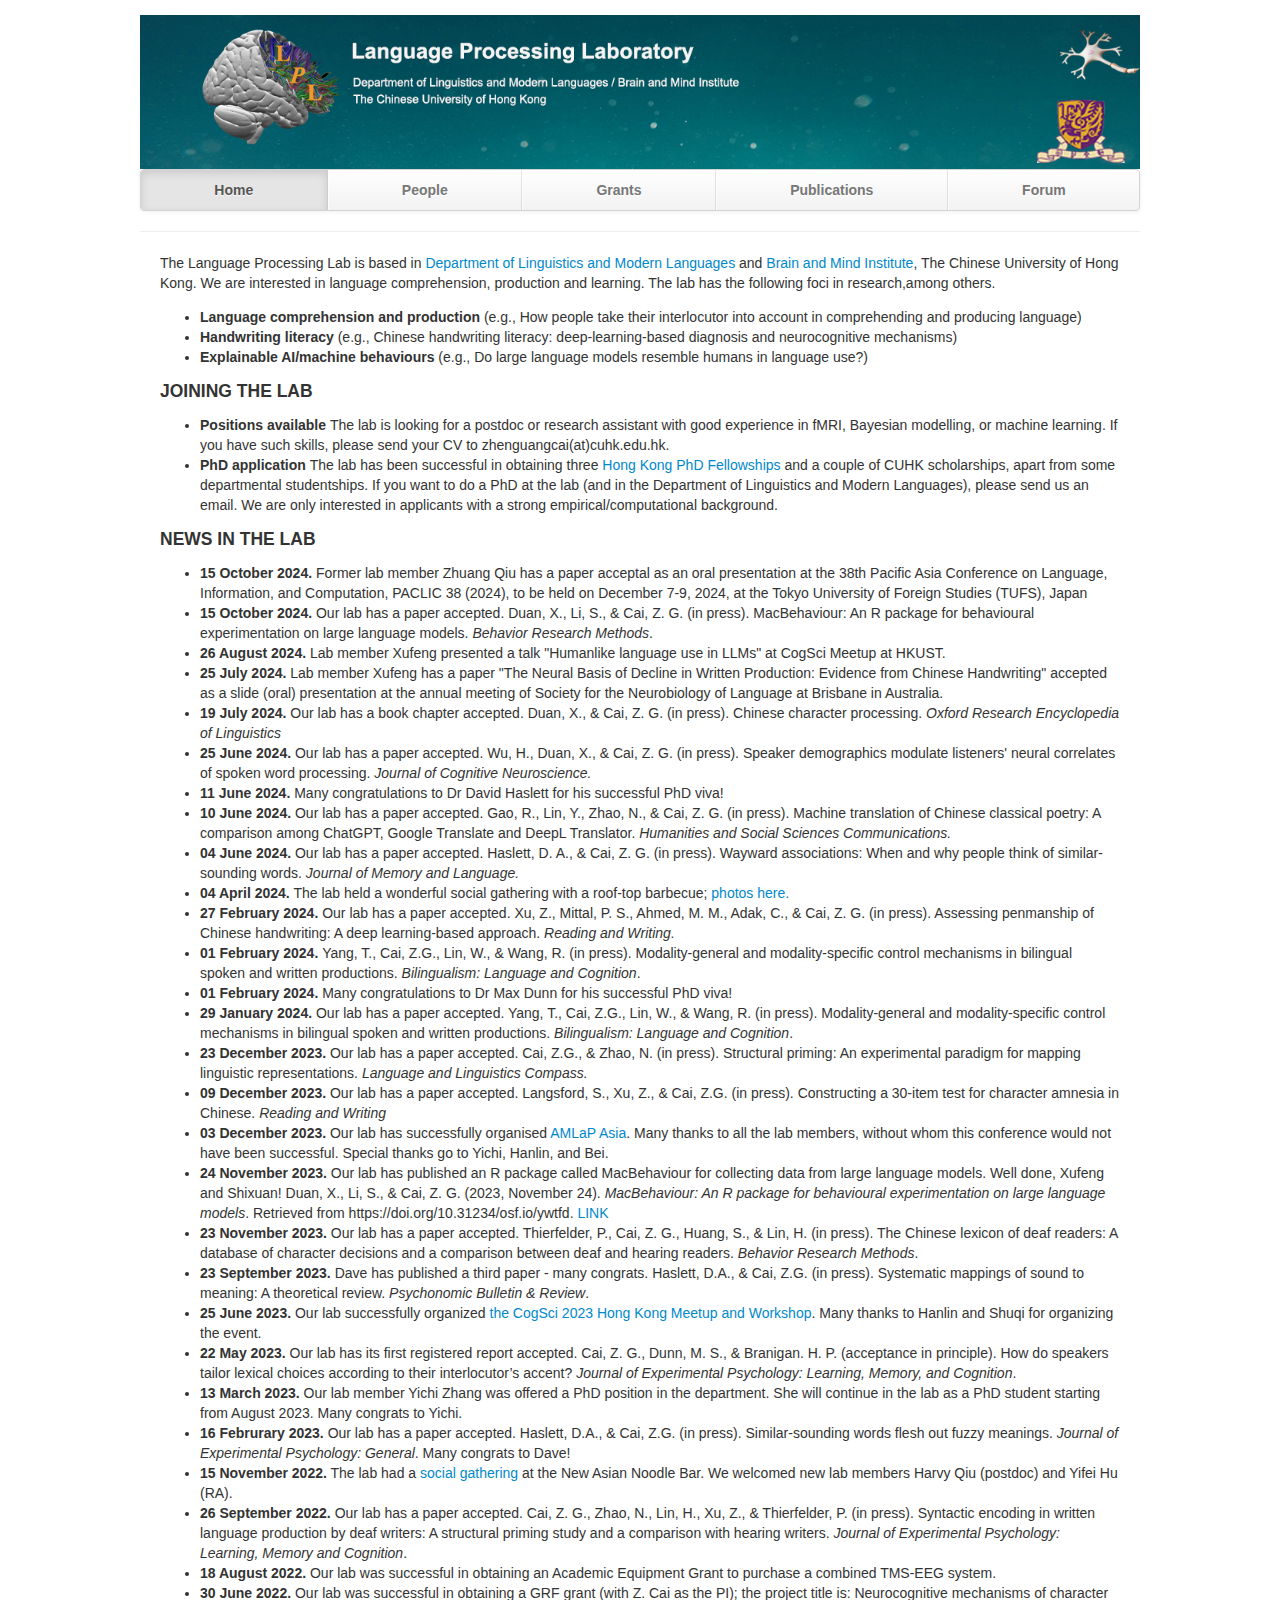
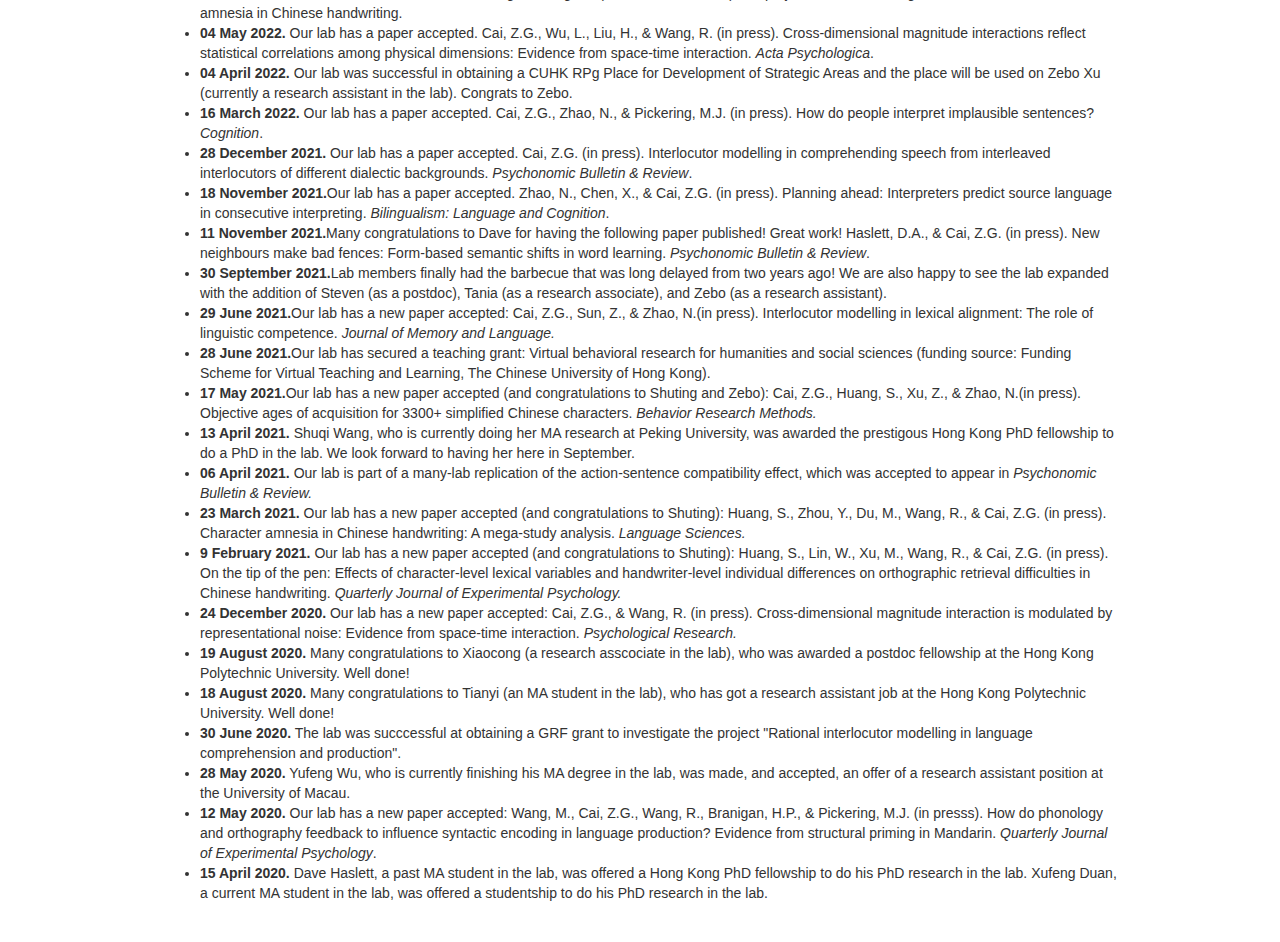
==== index.html @ 00ff1a2d "Update index.html" ====
<!DOCTYPE html>
<html lang="en">
   <head>
      <meta charset="utf-8">
      <title>CUHK Language Processing Lab - Home</title>
      <meta name="viewport" content="width=device-width, initial-scale=1.0">
      <meta name="description" content="CUHK Language Processing Lab">
      <meta name="author" content="">
      <!-- Le styles -->
      <link href="css/bootstrap.min.css" rel="stylesheet">
      <link href="css/bootstrap-responsive.min.css" rel="stylesheet">
      <link href="css/theme.css" rel="stylesheet">
	   <style>
		ol {
	display: block;
	list-style-type: disc;
	margin-top: 1em;
	margin-bottom: 1em;
	margin-left: 0;
	margin-right: 0;
	padding-left: 40px;
	}
	</style>
	  </head>
   <body>
      <div class="container">
         <header id="overview">
			<img alt="" src="images/lab.jpg">
		</header>
         <div class="masthead">
            <div class="navbar">
               <div class="navbar-inner">
                  <div class="container">
                     <ul class="nav">
                        <li class="active"><a href="#">Home</a></li>
                        <li><a href="people.html">People</a></li>
			<li><a href="grants.html">Grants</a></li>
			<li><a href="publications.html">Publications</a></li>			
			<li><a href="forum.html">Forum</a></li>
                      </ul>
                  </div>
               </div>
            </div>
         </div>
         <hr>
         <div class="container-fluid">
            <div class="row-fluid marketing">
               <div class="span12">
                  <p>
                     The Language Processing Lab is based in <a href="http://ling.cuhk.edu.hk/" target="_blank">Department of Linguistics and Modern Languages</a> and <a href="http://bmi.cuhk.edu.hk/" target="_blank">Brain and Mind Institute</a>, The Chinese University of Hong Kong. 
					 We are interested in language comprehension, production and learning. The lab has the following foci in research,among others. 
                  </p>				  
				  <ol>
		<li><b>Language comprehension and production </b> (e.g., How people take their interlocutor into account in comprehending and producing language)</li>
		<li><b>Handwriting literacy </b> (e.g., Chinese handwriting literacy: deep-learning-based diagnosis and neurocognitive mechanisms) </li>
		<li><b>Explainable AI/machine behaviours</b> (e.g., Do large language models resemble humans in language use?) </li>
		
							  
				  </ol>
 <h4>JOINING THE LAB</h4>
				  <ol>
<li><b>Positions available </b>The lab is looking for a postdoc or research assistant with good experience in fMRI, Bayesian modelling, or machine learning. If you have such skills, please send your CV to zhenguangcai(at)cuhk.edu.hk.</li>
<li><b>PhD application </b>The lab has been successful in obtaining three <a href="https://cerg1.ugc.edu.hk/hkpfs/index.html" target="_blank">Hong Kong PhD Fellowships</a> and a couple of CUHK scholarships, apart from some departmental studentships. If you want to do a PhD at the lab (and in the Department of Linguistics and Modern Languages), please send us an email. We are only interested in applicants with a strong empirical/computational background.</li>
				  </ol>

<h4>NEWS IN THE LAB</h4>
				  <ol>
<li><b>15 October 2024.</b> Former lab member Zhuang Qiu has a paper acceptal as an oral presentation at the 38th Pacific Asia Conference on Language, Information, and Computation, PACLIC 38 (2024), to be held on December 7-9, 2024, at the Tokyo University of Foreign Studies (TUFS), Japan </li>
<li><b>15 October 2024.</b> Our lab has a paper accepted. Duan, X., Li, S., & Cai, Z. G. (in press). MacBehaviour: An R package for behavioural experimentation on large language models. <em>Behavior Research Methods</em>.</li>
<li><b>26 August 2024.</b> Lab member Xufeng presented a talk "Humanlike language use in LLMs" at CogSci Meetup at HKUST.</li>
<li><b>25 July 2024.</b> Lab member Xufeng has a paper "The Neural Basis of Decline in Written Production: Evidence from Chinese Handwriting" accepted as a slide (oral) presentation at the annual meeting of Society for the Neurobiology of Language at Brisbane in Australia. </li>
<li><b>19 July 2024.</b> Our lab has a book chapter accepted. Duan, X., & Cai, Z. G. (in press). Chinese character processing. <em>Oxford Research Encyclopedia of Linguistics</em> </li>
<li><b>25 June 2024.</b> Our lab has a paper accepted. Wu, H., Duan, X., & Cai, Z. G. (in press). Speaker demographics modulate listeners' neural correlates of spoken word processing. <em>Journal of Cognitive Neuroscience.</em> </li>
<li><b>11 June 2024.</b> Many congratulations to Dr David Haslett for his successful PhD viva!</li>
					  <li><b>10 June 2024.</b> Our lab has a paper accepted. Gao, R., Lin, Y., Zhao, N., & Cai, Z. G. (in press). Machine translation of Chinese classical poetry: A comparison among ChatGPT, Google Translate and DeepL Translator. <em>Humanities and Social Sciences Communications.</em> </li>
					  <li><b>04 June 2024.</b> Our lab has a paper accepted. Haslett, D. A., & Cai, Z. G. (in press). Wayward associations: When and why people think of similar-sounding words. <em>Journal of Memory and Language.</em> </li>
<li><b>04 April 2024.</b> The lab held a wonderful social gathering with a roof-top barbecue; <a href="https://doi.org/10.31234/osf.io/ywtfd" target="_blank">photos here. </a> </li>
<li><b>27 February 2024.</b> Our lab has a paper accepted. Xu, Z., Mittal, P. S., Ahmed, M. M., Adak, C., & Cai, Z. G. (in press). Assessing penmanship of Chinese handwriting: A deep learning-based approach. <em>Reading and Writing.</em> </li>
<li><b>01 February 2024. </b>Yang, T., Cai, Z.G., Lin, W., & Wang, R. (in press). Modality-general and modality-specific control mechanisms in bilingual spoken and written productions. <em>Bilingualism: Language and Cognition</em>.</li>
<li><b>01 February 2024.</b> Many congratulations to Dr Max Dunn for his successful PhD viva!</li>
<li><b>29 January 2024.</b> Our lab has a paper accepted. Yang, T., Cai, Z.G., Lin, W., & Wang, R. (in press). Modality-general and modality-specific control mechanisms in bilingual spoken and written productions. <em>Bilingualism: Language and Cognition</em>.</li>
<li><b>23 December 2023.</b> Our lab has a paper accepted. Cai, Z.G., & Zhao, N. (in press). Structural priming: An experimental paradigm for mapping linguistic representations. <em>Language and Linguistics Compass.</em> </li>
<li><b>09 December 2023.</b> Our lab has a paper accepted. Langsford, S., Xu, Z., & Cai, Z.G. (in press). Constructing a 30-item test for character amnesia in Chinese. <em>Reading and Writing</em> </li>
<li><b>03 December 2023.</b> Our lab has successfully organised <a href="https://ling.cuhk.edu.hk/amlap.asia/" target="_blank">AMLaP Asia</a>. Many thanks to all the lab members, without whom this conference would not have been successful. Special thanks go to Yichi, Hanlin, and Bei. </li>
<li><b>24 November 2023.</b> Our lab has published an R package called MacBehaviour for collecting data from large language models. Well done, Xufeng and Shixuan! Duan, X., Li, S., & Cai, Z. G. (2023, November 24). <em>MacBehaviour: An R package for behavioural experimentation on large language models</em>. Retrieved from https://doi.org/10.31234/osf.io/ywtfd. <a href="https://doi.org/10.31234/osf.io/ywtfd" target="_blank">LINK</a> </li>
<li><b>23 November 2023.</b> Our lab has a paper accepted. Thierfelder, P., Cai, Z. G., Huang, S., & Lin, H. (in press). The Chinese lexicon of deaf readers: A database of character decisions and a comparison between deaf and hearing readers. <em>Behavior Research Methods</em>.</li>
<li><b>23 September 2023.</b> Dave has published a third paper - many congrats. Haslett, D.A., & Cai, Z.G. (in press). Systematic mappings of sound to meaning: A theoretical review. <em>Psychonomic Bulletin & Review</em>.</li>
<li><b>25 June 2023.</b> Our lab successfully organized <a href="http://ling.cuhk.edu.hk/conference/cogsci/" target="_blank"> the CogSci 2023 Hong Kong Meetup and Workshop</a>. Many thanks to Hanlin and Shuqi for organizing the event.</li>
<li><b>22 May 2023.</b> Our lab has its first registered report accepted. Cai, Z. G., Dunn, M. S., & Branigan. H. P. (acceptance in principle). How do speakers tailor lexical choices according to their interlocutor’s accent? <em>Journal of Experimental Psychology: Learning, Memory, and Cognition</em>.</li>
<li><b>13 March 2023.</b> Our lab member Yichi Zhang was offered a PhD position in the department. She will continue in the lab as a PhD student starting from August 2023. Many congrats to Yichi. </li>
<li><b>16 Februrary 2023.</b> Our lab has a paper accepted. Haslett, D.A., & Cai, Z.G. (in press). Similar-sounding words flesh out fuzzy meanings. <em>Journal of Experimental Psychology: General</em>. Many congrats to Dave! </li>
<li><b>15 November 2022.</b> The lab had a <a href="https://raw.githubusercontent.com/cuhklpl/cuhklpl.github.io/master/thumbs/gathering.jpg" target="_blank"> social gathering </a> at the New Asian Noodle Bar. We welcomed new lab members Harvy Qiu (postdoc) and Yifei Hu (RA).</li>
<li><b>26 September 2022.</b> Our lab has a paper accepted. Cai, Z. G., Zhao, N., Lin, H., Xu, Z., & Thierfelder, P. (in press). Syntactic encoding in written language production by deaf writers: A structural priming study and a comparison with hearing writers. <em>Journal of Experimental Psychology: Learning, Memory and Cognition</em>.</li>
<li><b>18 August 2022.</b> Our lab was successful in obtaining an Academic Equipment Grant to purchase a combined TMS-EEG system.</li>
<li><b>30 June 2022.</b> Our lab was successful in obtaining a GRF grant (with Z. Cai as the PI); the project title is: Neurocognitive mechanisms of character amnesia in Chinese handwriting.</li>
<li><b>04 May 2022.</b> Our lab has a paper accepted. Cai, Z.G., Wu, L., Liu, H., & Wang, R. (in press). Cross-dimensional magnitude interactions reflect statistical correlations among physical dimensions: Evidence from space-time interaction. <em>Acta Psychologica</em>.</li>
<li><b>04 April 2022.</b> Our lab was successful in obtaining a CUHK RPg Place for Development of Strategic Areas and the place will be used on Zebo Xu (currently a research assistant in the lab). Congrats to Zebo.</li>
<li><b>16 March 2022.</b> Our lab has a paper accepted. Cai, Z.G., Zhao, N., & Pickering, M.J. (in press). How do people interpret implausible sentences? <em>Cognition</em>.</li>
<li><b>28 December 2021. </b>Our lab has a paper accepted. Cai, Z.G. (in press). Interlocutor modelling in comprehending speech from interleaved interlocutors of different dialectic backgrounds. <em>Psychonomic Bulletin & Review</em>.</li>
<li><b>18 November 2021.</b>Our lab has a paper accepted. Zhao, N., Chen, X., & Cai, Z.G. (in press). Planning ahead: Interpreters predict source language in consecutive interpreting. <em>Bilingualism: Language and Cognition</em>.</li>
<li><b>11 November 2021.</b>Many congratulations to Dave for having the following paper published! Great work! Haslett, D.A., & Cai, Z.G. (in press). New neighbours make bad fences: Form-based semantic shifts in word learning. <em>Psychonomic Bulletin & Review</em>.</li>
<li><b>30 September 2021.</b>Lab members finally had the barbecue that was long delayed from two years ago! We are also happy to see the lab expanded with the addition of Steven (as a postdoc), Tania (as a research associate), and Zebo (as a research assistant).</li>
<li><b>29 June 2021.</b>Our lab has a new paper accepted: Cai, Z.G., Sun, Z., & Zhao, N.(in press). Interlocutor modelling in lexical alignment: The role of linguistic competence. <em>Journal of Memory and Language.</em></li>
<li><b>28 June 2021.</b>Our lab has secured a teaching grant: Virtual behavioral research for humanities and social sciences (funding source: Funding Scheme for Virtual Teaching and Learning, The Chinese University of Hong Kong). </li>
<li><b>17 May 2021.</b>Our lab has a new paper accepted (and congratulations to Shuting and Zebo): Cai, Z.G., Huang, S., Xu, Z., & Zhao, N.(in press). Objective ages of acquisition for 3300+ simplified Chinese characters. <em>Behavior Research Methods.</em></li>
<li><b>13 April 2021.</b> Shuqi Wang, who is currently doing her MA research at Peking University, was awarded the prestigous Hong Kong PhD fellowship to do a PhD in the lab. We look forward to having her here in September.</li>
<li><b>06 April 2021.</b> Our lab is part of a many-lab replication of the action-sentence compatibility effect, which was accepted to appear in <em>Psychonomic Bulletin & Review. </em></li>
<li><b>23 March 2021.</b> Our lab has a new paper accepted (and congratulations to Shuting): Huang, S., Zhou, Y., Du, M., Wang, R., & Cai, Z.G. (in press). Character amnesia in Chinese handwriting: A mega-study analysis. <em>Language Sciences.</em></li>
<li><b>9 February 2021.</b> Our lab has a new paper accepted (and congratulations to Shuting): Huang, S., Lin, W., Xu, M., Wang, R., & Cai, Z.G. (in press). On the tip of the pen: Effects of character-level lexical variables and handwriter-level individual differences on orthographic retrieval difficulties in Chinese handwriting. <em>Quarterly Journal of Experimental Psychology.</em></li>
<li><b>24 December 2020.</b> Our lab has a new paper accepted: Cai, Z.G., & Wang, R. (in press). Cross-dimensional magnitude interaction is modulated by representational noise: Evidence from space-time interaction. <em>Psychological Research.</em></li>
<li><b>19 August 2020.</b> Many congratulations to Xiaocong (a research asscociate in the lab), who was awarded a postdoc fellowship at the Hong Kong Polytechnic University. Well done!</li>
<li><b>18 August 2020.</b> Many congratulations to Tianyi (an MA student in the lab), who has got a research assistant job at the Hong Kong Polytechnic University. Well done!</li>
<li><b>30 June 2020.</b> The lab was succcessful at obtaining a GRF grant to investigate the project "Rational interlocutor modelling in language comprehension and production".</li>
<li><b>28 May 2020.</b> Yufeng Wu, who is currently finishing his MA degree in the lab, was made, and accepted, an offer of a research assistant position at the University of Macau.</li>
<li><b>12 May 2020.</b> Our lab has a new paper accepted: Wang, M., Cai, Z.G., Wang, R., Branigan, H.P., & Pickering, M.J. (in presss). How do phonology and orthography feedback to influence syntactic encoding in language production? Evidence from structural priming in Mandarin. <em>Quarterly Journal of Experimental Psychology</em>.</li>
<li><b>15 April 2020.</b> Dave Haslett, a past MA student in the lab, was offered a Hong Kong PhD fellowship to do his PhD research in the lab. Xufeng Duan, a current MA student in the lab, was offered a studentship to do his PhD research in the lab.</li>
				  </ol>
</div>				
      <footer id="footer">
         <div class="container-fluid">
         </div>  
      </footer>

      <!-- Javascript files -->
      <script src="js/jquery-1.9.1.min.js"></script>
      <script src="js/bootstrap.min.js"></script>
      <script> $('#main-carousel').carousel(); </script>
   </body>
</html>
---- css/theme.css ----
body {
	padding-top: 15px;
	padding-bottom: 0px;
}


/* Custom container */

.container {
	margin: 0 auto;
	max-width: 1000px;
}

.container>hr {
	margin: 20px 0
}


/* Customize the navbar links to be fill the entire space of the .navbar */

.navbar .navbar-inner {
	padding: 0
}

.navbar .nav {
	margin: 0;
	display: table;
	width: 100%;
}

.navbar .nav li {
	display: table-cell;
	width: 1%;
	float: none;
}

.navbar .nav li a {
	font-weight: bold;
	text-align: center;
	border-left: 1px solid rgba(255, 255, 255, .75);
	border-right: 1px solid rgba(0, 0, 0, .1);
}

.navbar .nav li:first-child a {
	border-left: 0;
	border-radius: 3px 0 0 3px;
}

.navbar .nav li:last-child a {
	border-right: 0;
	border-radius: 0 3px 3px 0;
}

body>.navbar {
	font-size: 1em
}


/* Change the docs' brand */

body>.navbar .brand {
	padding-right: 0;
	padding-left: 0;
	margin-left: 20px;
	float: right;
	font-weight: bold;
	color: #000;
	text-shadow: 0 1px 0 rgba(255, 255, 255, .1), 0 0 30px rgba(255, 255, 255, .125);
	-webkit-transition: all .2s linear;
	-moz-transition: all .2s linear;
	transition: all .2s linear;
}

body>.navbar .brand:hover {
	text-decoration: none;
	text-shadow: 0 1px 0 rgba(255, 255, 255, .1), 0 0 30px rgba(255, 255, 255, .4);
}


/* Sidenav for Docs
         -------------------------------------------------- */

@media screen and (max-width: 400px) {
	.bs-docs-sidenav {
		display: none !important;
	}
}

.bs-docs-sidenav {
	width: 228px;
	margin: 30px 0 0;
	padding: 0;
	background-color: #fff;
	-webkit-border-radius: 6px;
	-moz-border-radius: 6px;
	border-radius: 6px;
	-webkit-box-shadow: 0 1px 4px rgba(0, 0, 0, .065);
	-moz-box-shadow: 0 1px 4px rgba(0, 0, 0, .065);
	box-shadow: 0 1px 4px rgba(0, 0, 0, .065);
}

.bs-docs-sidenav>li>a {
	display: block;
	width: 200px;
	margin: 0 0 -1px;
	padding: 8px 14px;
	border: 1px solid #e5e5e5;
}

.bs-docs-sidenav>li>a.subhead {
	display: block;
	width: 168px;
	margin: 0 0 -1px;
	padding: 8px 30px;
	border: 1px solid #e5e5e5;
	font-size: 12px;
}

.bs-docs-sidenav>li:first-child>a {
	-webkit-border-radius: 6px 6px 0 0;
	-moz-border-radius: 6px 6px 0 0;
	border-radius: 6px 6px 0 0;
}

.bs-docs-sidenav>li:last-child>a {
	-webkit-border-radius: 0 0 6px 6px;
	-moz-border-radius: 0 0 6px 6px;
	border-radius: 0 0 6px 6px;
}

.bs-docs-sidenav>.active>a {
	position: relative;
	z-index: 2;
	padding: 9px 15px;
	border: 0;
	text-shadow: 0 1px 0 rgba(0, 0, 0, .15);
	-webkit-box-shadow: inset 1px 0 0 rgba(0, 0, 0, .1), inset -1px 0 0 rgba(0, 0, 0, .1);
	-moz-box-shadow: inset 1px 0 0 rgba(0, 0, 0, .1), inset -1px 0 0 rgba(0, 0, 0, .1);
	box-shadow: inset 1px 0 0 rgba(0, 0, 0, .1), inset -1px 0 0 rgba(0, 0, 0, .1);
}

.bs-docs-sidenav>li>a:hover {
	background-color: #f5f5f5
}

.bs-docs-sidenav a:hover .icon-chevron-right {
	opacity: .5
}

.bs-docs-sidenav.affix {
	top: 10px
}

.bs-docs-sidenav.affix-bottom {
	position: absolute;
	top: auto;
	bottom: 270px;
}


/* Responsive
         -------------------------------------------------- */

.affix {
	top: 0px
}

#media {
	margin-top: 70px
}

#media .header {
	margin-left: 0;
	margin-bottom: 56px;
	margin-top: 30px;
}

#media .post_row {
	margin-left: 0;
	margin-bottom: 40px;
}

#media .lastpost_row {
	margin-bottom: 0
}

#media .post_row .post {
	background: #fff;
	/*margin-left: 0;;
    margin-right: 20px;*/
	border-radius: 4px;
	box-shadow: 1px 1px 2px 0px #E0E0E0;
	width: 487px;
	height: 616px;
}

#media .post_row .last {
	margin-right: 0
}

#media .post_row .post .img {
	position: relative;
	text-align: center;
}

#media .post_row .post .img .date {
	background: #E8554E;
	position: absolute;
	padding: 2px 5px;
	top: 0;
	left: 11px;
}

#media .post_row .post .img .date p {
	color: #fff;
	font-size: 14px;
	font-weight: bold;
	font-style: italic;
	margin: 0;
}

#media .post_row .post .img img {
	height: 275px;
	width: 410px;
}

#media .post_row .post .text {
	margin: 18px auto 0;
	width: 83%;
}

#media .post_row .post .text h5 {
	margin: 0 0 8px 0;
	font-size: 20px;
	line-height: 23px;
}

#media .post_row .post .text h5 a {
	color: #333
}

#media .post_row .post .text span.date {
	color: #9F9F9F;
	display: block;
	margin-bottom: 12px;
	font-style: italic;
	font-size: 13px;
}

#media .post_row .post .text p {
	margin: 0;
	line-height: 21px;
	font-size: 14px;
}

#media .post_row .post .author_box {
	margin: 12px auto 20px;
	border-top: 1px solid #EDEDED;
	overflow: hidden;
	text-align: left;
	width: 85%;
	padding-top: 12px;
}

#media .post_row .post .author_box h6 {
	margin: 0 0 3px 0;
	font-size: 13px;
	line-height: 15px;
	font-style: italic;
	font-weight: normal;
	color: #B2B2B2;
}

#media .post_row .post .author_box p {
	color: #B2B2B2;
	font-style: italic;
	font-size: 13px;
	line-height: 14px;
	margin: 0;
}

#media .post_row .post .author_box img {
	float: right
}

#media .post_row .post a.plus_wrapper {
	width: 99%;
	text-align: center;
	background: #fff;
	display: none;
	border-radius: 0px 0px 4px 4px;
	padding: 6px 0px 2px;
	margin: 0 auto 1px;
}

#media .post_row .post a.plus_wrapper span {
	color: #1189D9;
	font-size: 30px;
	font-weight: bold;
}

#media .post_row .post:hover a.plus_wrapper {
	display: block
}

#media .post_row .post:hover {
	box-shadow: 0px 1px 5px 1px rgb(216, 216, 216)
}

#media .post_row .post:hover .text h5 a {
	color: #1189D9
}

.map .box_wrapp {
	position: absolute;
	margin: 15px auto;
	box-shadow: 0 0 7px 0 rgba(26, 26, 26, 0.4);
	padding: 30px 0 30px;
	background: white;
	border-radius: 4px;
	margin-top: 25px;
}

.map .box_wrapp .box_cont {
	margin: 30px auto;
	width: 76%;
}

.section-header {
	text-align: center;
	margin-bottom: 35px;
}

.section-header h1,
.title-text {
	font-weight: bold;
	font-size: 30px;
	margin: 12.5px 0;
	font-weight: 100;
	margin-bottom: 25px;
	line-height: 55px;
}

.feature-item:hover {
	box-shadow: 0px 1px 5px 1px rgb(216, 216, 216)
}

.feature-item img {
	margin-left: 15px;
	margin-right: 15px;
	max-width: 90%;
	height: 200px;
}

.feature-item h5 {
	margin-left: 15px;
	margin-right: 15px;
	margin-top: 20px;
	margin-bottom: 20px;
}

.feature-item p {
	margin-left: 15px;
	margin-right: 15px;
}

.feature-heading {
	margin-top: 20px;
	margin-bottom: 20px;
	margin-left: 15px;
	margin-right: 15px;
}

.feature-heading a:hover {
	text-decoration: none;
}

.feature-button {
	font-size: 16px;
	background-image: none;
	box-shadow: none;
	margin-bottom: 10px;
}

.centered {
	text-align: center;
}

.subhead {
	text-align: left;
	border-bottom: 1px solid #ddd;
}

.jumbotron {
	position: relative;
	padding: 45px 0px 35px 0px;
	color: #fff;
	text-align: center;
	text-shadow: 0 1px 3px rgba(0, 0, 0, .4), 0 0 30px rgba(0, 0, 0, .075);
	background: #30393C;
	background: -moz-linear-gradient(45deg, #30393C 0%, #000000 100%);
	background: -webkit-gradient(linear, left bottom, right top, color-stop(0%, #30393C), color-stop(100%, #30393C));
	background: -webkit-linear-gradient(45deg, #30393C 0%, #000000 100%);
	background: -o-linear-gradient(45deg, #30393C 0%, #000000 100%);
	background: -ms-linear-gradient(45deg, #30393C 0%, #000000 100%);
	background: linear-gradient(45deg, #30393C 0%, #000000 100%) repeat;
	-webkit-box-shadow: inset 0 3px 7px rgba(0, 0, 0, .2), inset 0 -3px 7px rgba(0, 0, 0, .2);
	-moz-box-shadow: inset 0 3px 7px rgba(0, 0, 0, .2), inset 0 -3px 7px rgba(0, 0, 0, .2);
	box-shadow: inset 0 3px 7px rgba(0, 0, 0, .2), inset 0 -3px 7px rgba(0, 0, 0, .2);
}

.jumbotron:after {
	content: '';
	display: block;
	position: absolute;
	top: 0;
	right: 0;
	bottom: 0;
	left: 0;
	opacity: .4;
}

.lead {
	margin-bottom: 0px;
	font-size: 21px;
	font-weight: 200;
	line-height: 15px;
}

img.float-left {
	float: left;
	margin-top: 9px;
	margin-left: 0px;
	margin-right: 30px;
	margin-bottom: 12px;
}

img.float-right {
	float: right;
	margin-top: 9px;
	margin-right: 0px;
	margin-bottom: 12px;
	margin-left: 30px;
}

img.publications-thumb {
	width: 142px;
	height: 188px;
}

.caption {
	margin: 10px;
}

.responsive-video {
	position: relative;
	padding-bottom: 56.25%;
	padding-top: 60px;
	overflow: hidden;
}

.responsive-video iframe,
.responsive-video object,
.responsive-video embed {
	position: absolute;
	top: 0;
	left: 0;
	width: 93.5%;
	height: 93.5%;
}

.video-caption {
	margin: 10px;
}

.accordion {
	margin-bottom: 20px;
	margin-right: 40px;
}

.thumbnail>img.sponsor {
	width: 212px;
	height: 150px;
}

img.carousel-image {
	width: 100%;
}

li.publication {
	margin-bottom: 20px;
}

.page-header h3 a:hover {
	text-decoration: none;
}

iframe.map-frame {
	border: none;
	overflow: hidden;
	margin-top: 10px;
	margin-bottom: 10px;
	margin-left: 0px;
	margin-right: 0px;
	height: 550px;
	width: 100%;
}

ul.sponsors {
	margin-top: 40px;
	margin-bottom: 40px;
}

#footer {
	z-index: 10;
	margin-top: 50px;
	margin-bottom: 0px;
	padding-bottom: 25px;
	border-top-width: 8px;
	border-top-style: solid;
	border-top-color: #2F2F2F;
	background-color: #00000;
	border: 0;
	font-size: 100%;
	font: inherit;
	vertical-align: baseline;
	text-align: center;
}

#footer h3 {
	font-size: 19px;
	text-transform: uppercase;
	font-family: BebasNeueRegular;
	color: #8DBECE;
	border-bottom-width: 1px;
	border-bottom-style: solid;
	border-bottom-color: #30393C;
	line-height: 35px;
	margin-bottom: 20px;
	margin-top: 25px;
	font-weight: normal;
}

#footer a img {
	margin-top: 40px;
}

#footer p,
#footer address {
	color: #8F8F8F;
	font-size: 11px;
}
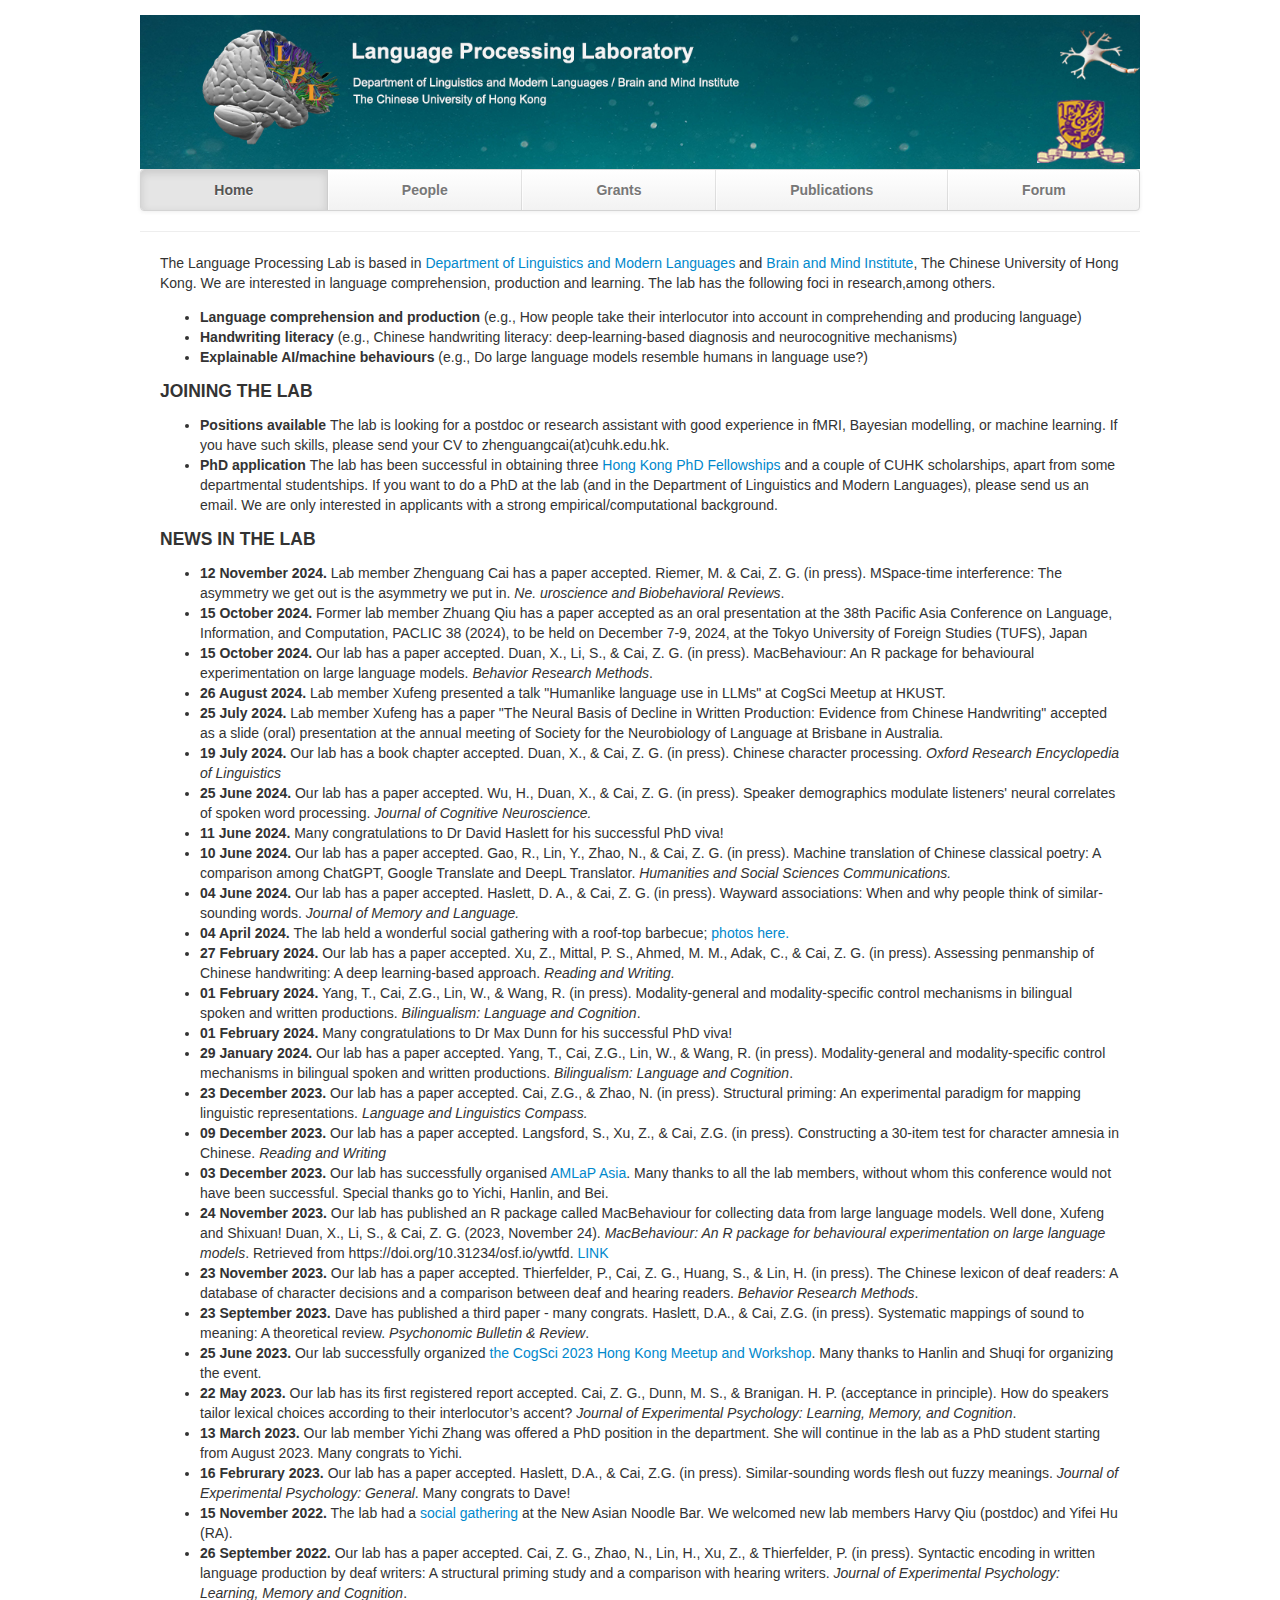
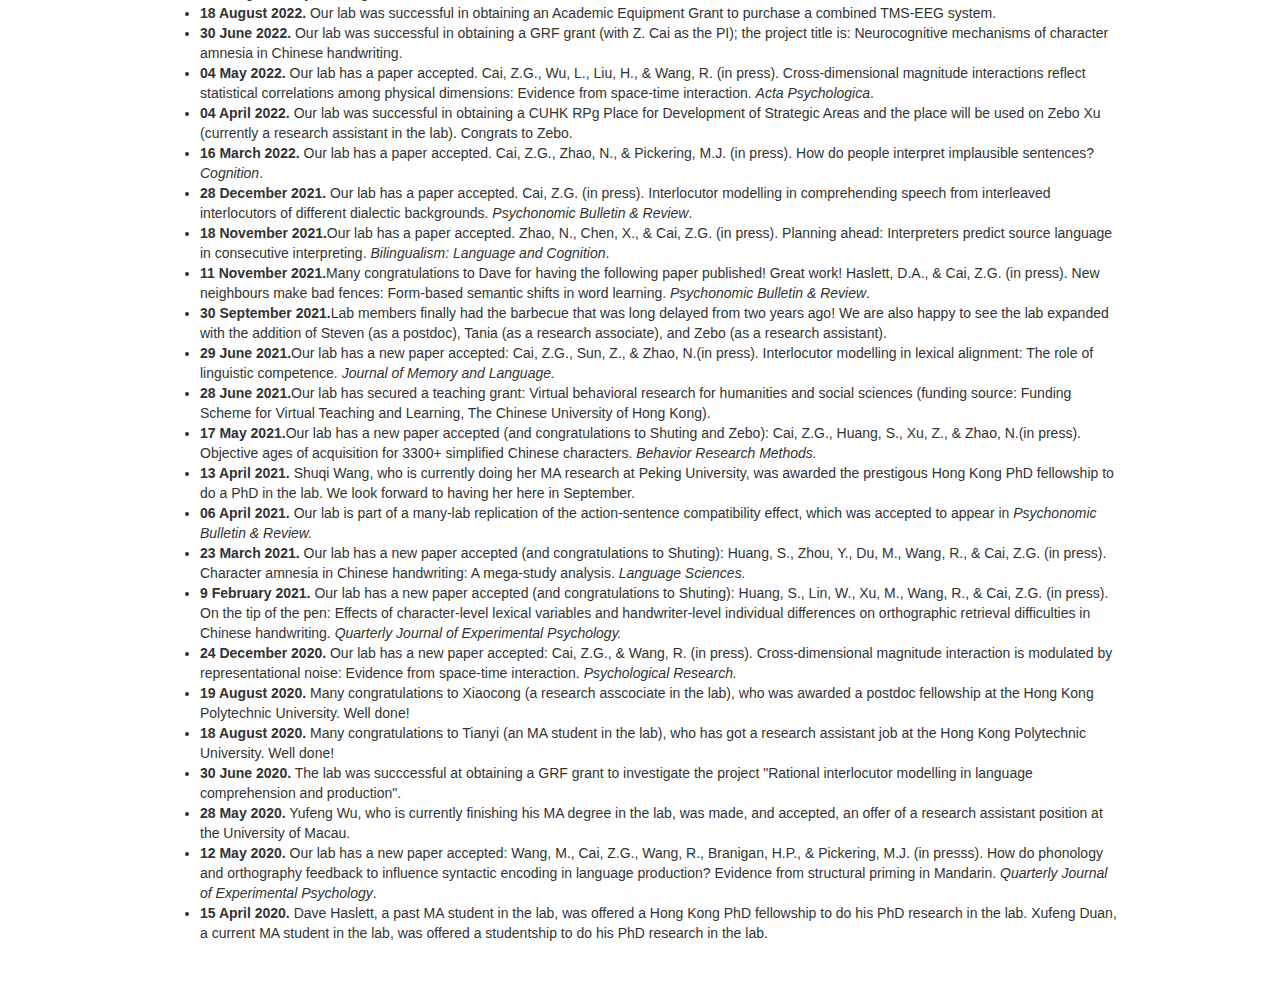
==== commit 87c9a6eb: "Update index.html" ====
--- a/index.html
+++ b/index.html
@@ -65,7 +65,8 @@
 
 <h4>NEWS IN THE LAB</h4>
 				  <ol>
-<li><b>15 October 2024.</b> Former lab member Zhuang Qiu has a paper acceptal as an oral presentation at the 38th Pacific Asia Conference on Language, Information, and Computation, PACLIC 38 (2024), to be held on December 7-9, 2024, at the Tokyo University of Foreign Studies (TUFS), Japan </li>
+<li><b>12 November 2024.</b> Lab member Zhenguang Cai has a paper accepted. Riemer, M. & Cai, Z. G. (in press). MSpace-time interference: The asymmetry we get out is the asymmetry we put in. <em>Ne. uroscience and Biobehavioral Reviews</em>.
+<li><b>15 October 2024.</b> Former lab member Zhuang Qiu has a paper accepted as an oral presentation at the 38th Pacific Asia Conference on Language, Information, and Computation, PACLIC 38 (2024), to be held on December 7-9, 2024, at the Tokyo University of Foreign Studies (TUFS), Japan </li>
 <li><b>15 October 2024.</b> Our lab has a paper accepted. Duan, X., Li, S., & Cai, Z. G. (in press). MacBehaviour: An R package for behavioural experimentation on large language models. <em>Behavior Research Methods</em>.</li>
 <li><b>26 August 2024.</b> Lab member Xufeng presented a talk "Humanlike language use in LLMs" at CogSci Meetup at HKUST.</li>
 <li><b>25 July 2024.</b> Lab member Xufeng has a paper "The Neural Basis of Decline in Written Production: Evidence from Chinese Handwriting" accepted as a slide (oral) presentation at the annual meeting of Society for the Neurobiology of Language at Brisbane in Australia. </li>
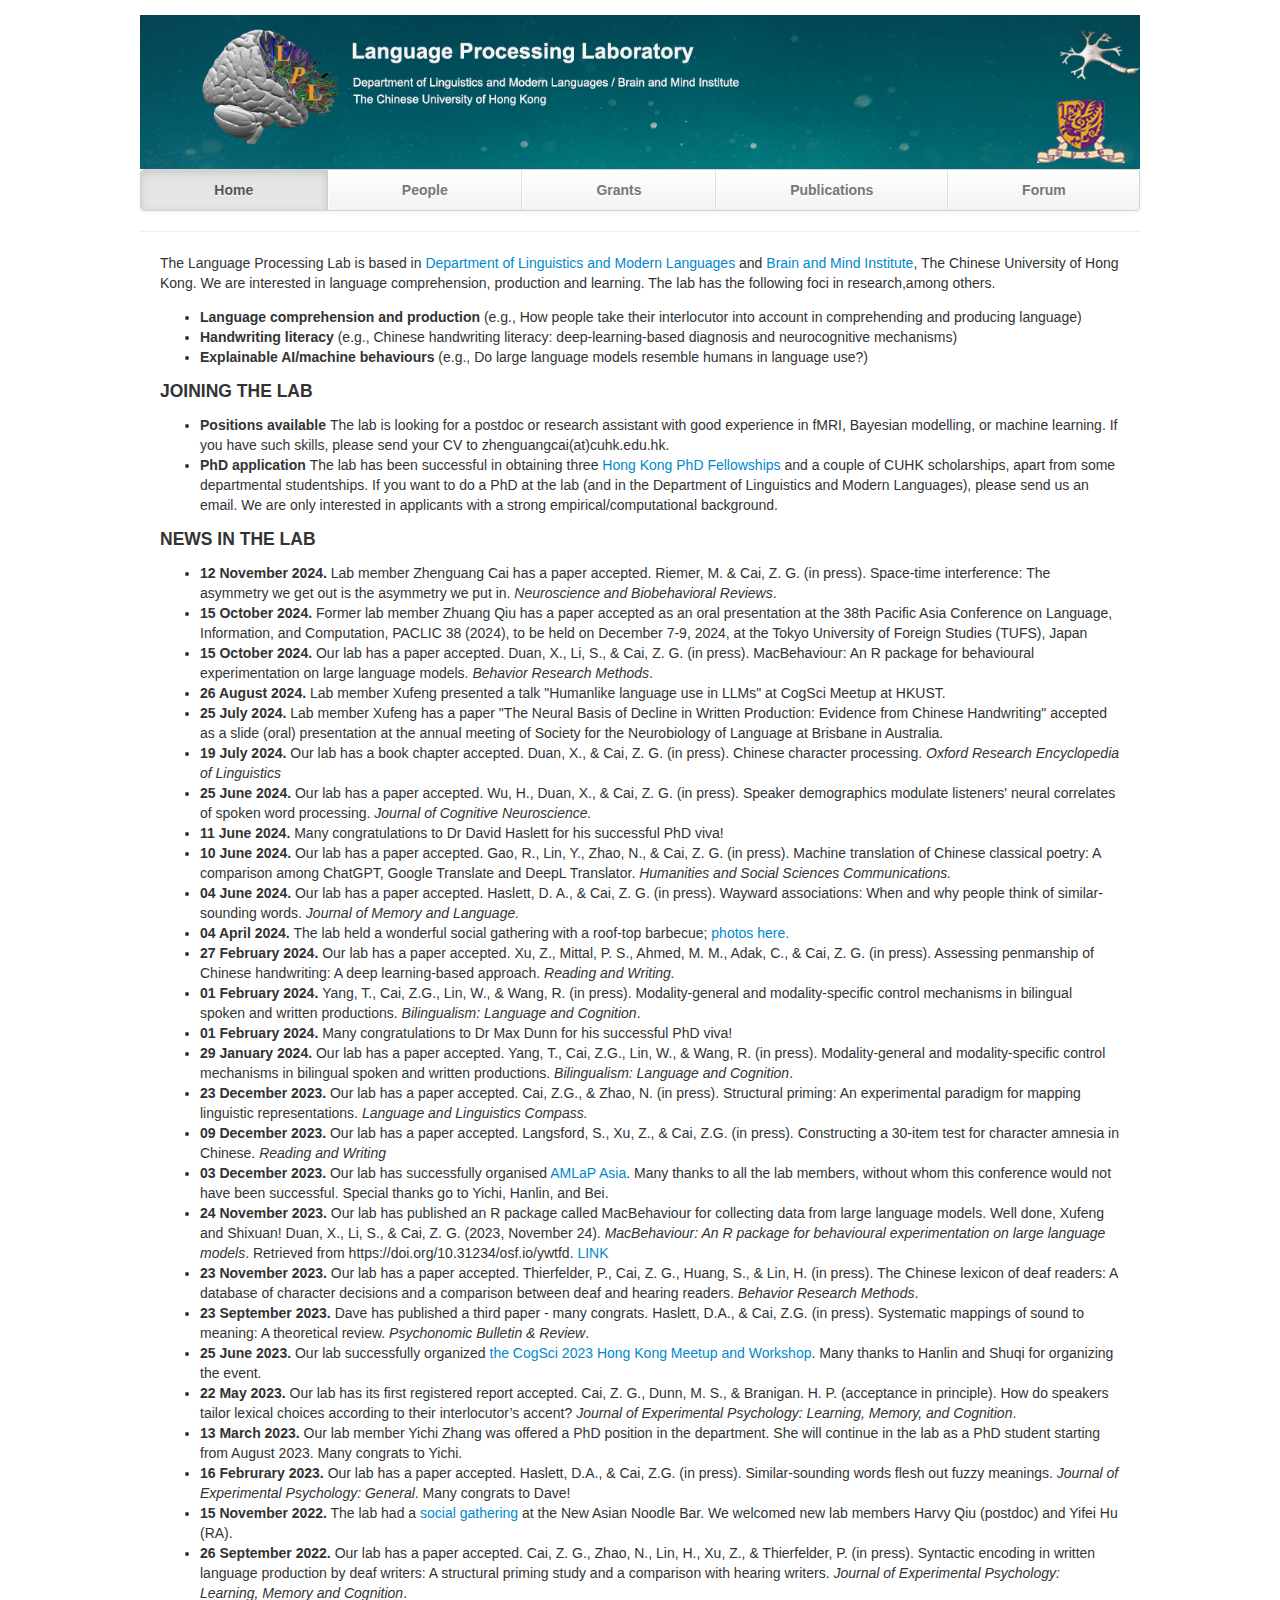
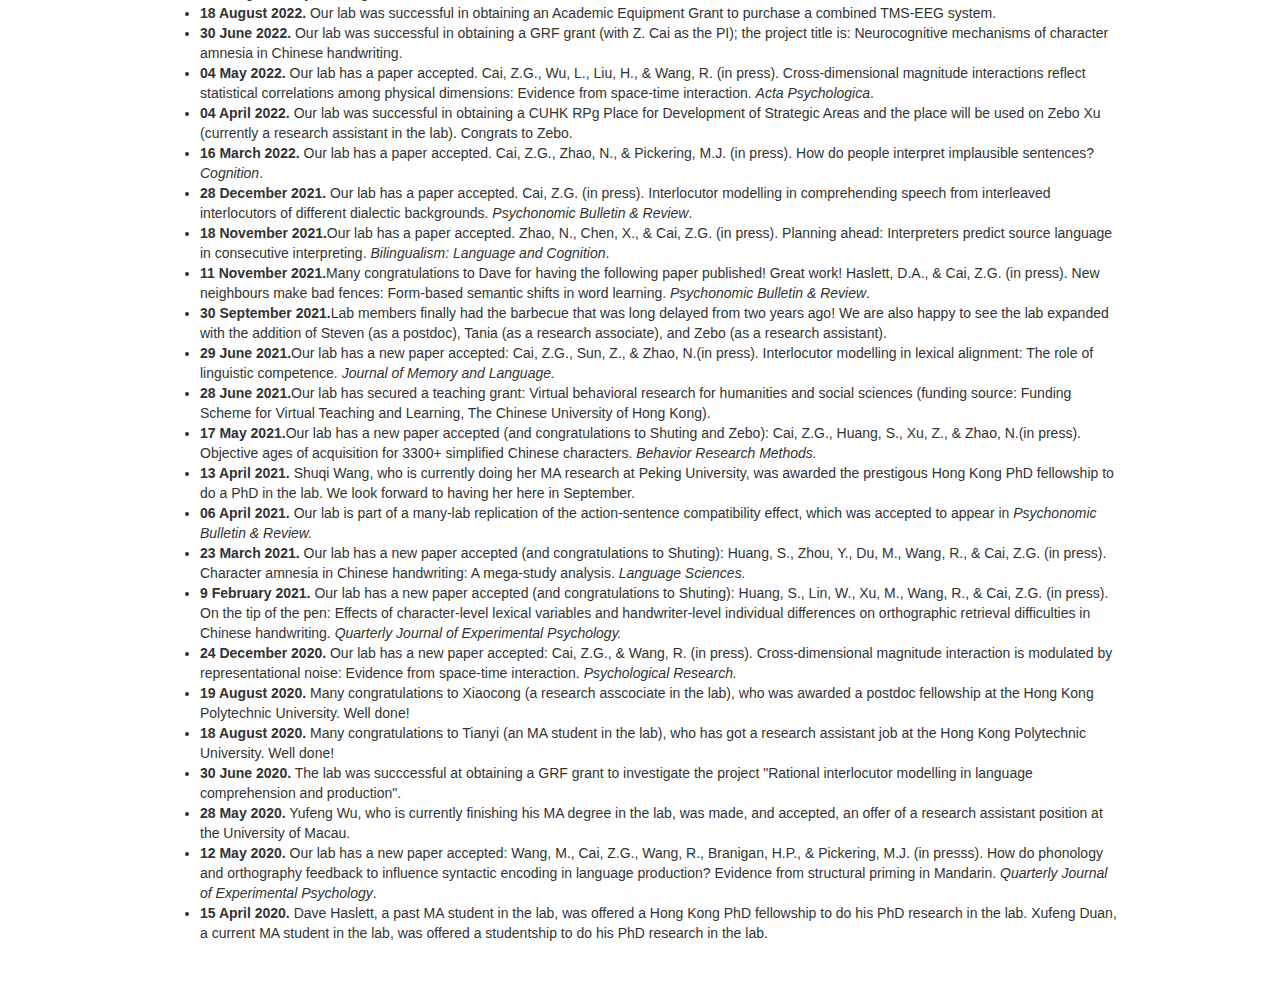
==== commit 8e2e1ccd: "Update index.html" ====
--- a/index.html
+++ b/index.html
@@ -65,7 +65,7 @@
 
 <h4>NEWS IN THE LAB</h4>
 				  <ol>
-<li><b>12 November 2024.</b> Lab member Zhenguang Cai has a paper accepted. Riemer, M. & Cai, Z. G. (in press). MSpace-time interference: The asymmetry we get out is the asymmetry we put in. <em>Ne. uroscience and Biobehavioral Reviews</em>.
+<li><b>12 November 2024.</b> Lab member Zhenguang Cai has a paper accepted. Riemer, M. & Cai, Z. G. (in press). Space-time interference: The asymmetry we get out is the asymmetry we put in. <em>Neuroscience and Biobehavioral Reviews</em>.
 <li><b>15 October 2024.</b> Former lab member Zhuang Qiu has a paper accepted as an oral presentation at the 38th Pacific Asia Conference on Language, Information, and Computation, PACLIC 38 (2024), to be held on December 7-9, 2024, at the Tokyo University of Foreign Studies (TUFS), Japan </li>
 <li><b>15 October 2024.</b> Our lab has a paper accepted. Duan, X., Li, S., & Cai, Z. G. (in press). MacBehaviour: An R package for behavioural experimentation on large language models. <em>Behavior Research Methods</em>.</li>
 <li><b>26 August 2024.</b> Lab member Xufeng presented a talk "Humanlike language use in LLMs" at CogSci Meetup at HKUST.</li>
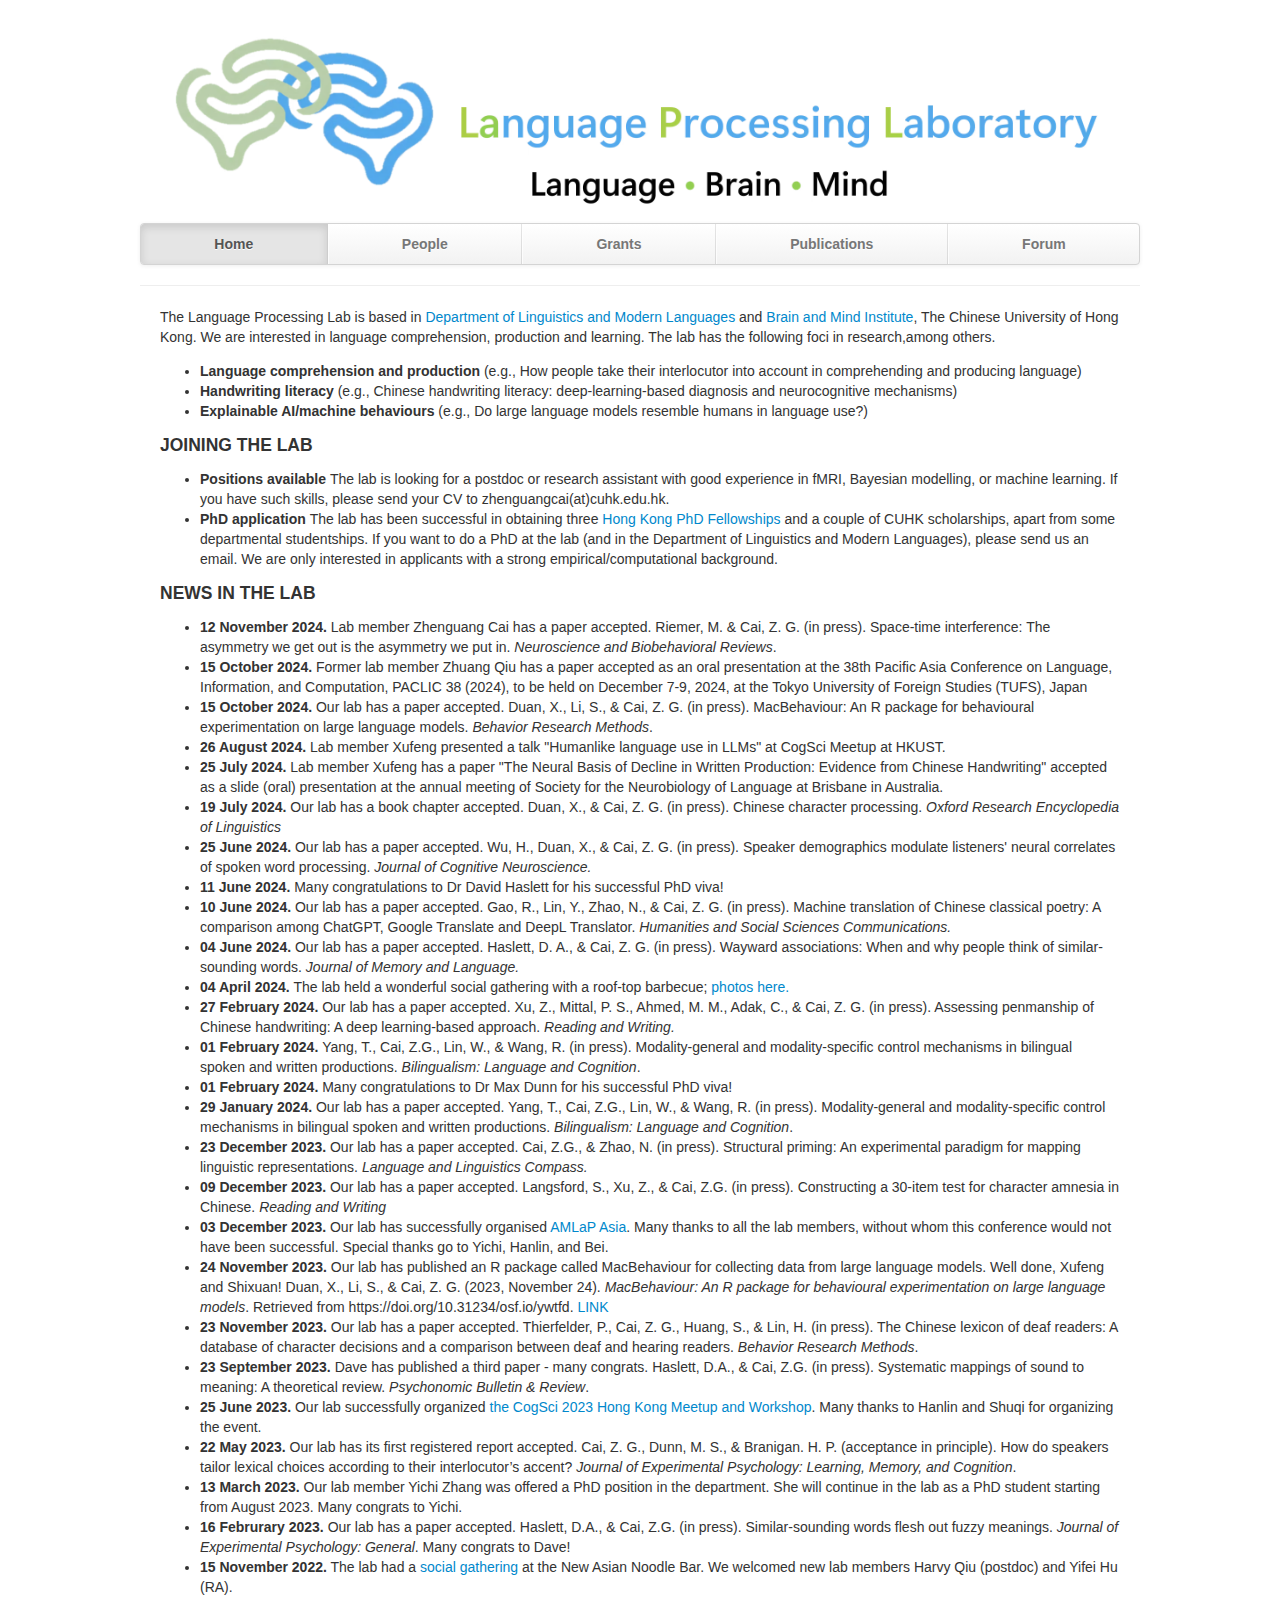
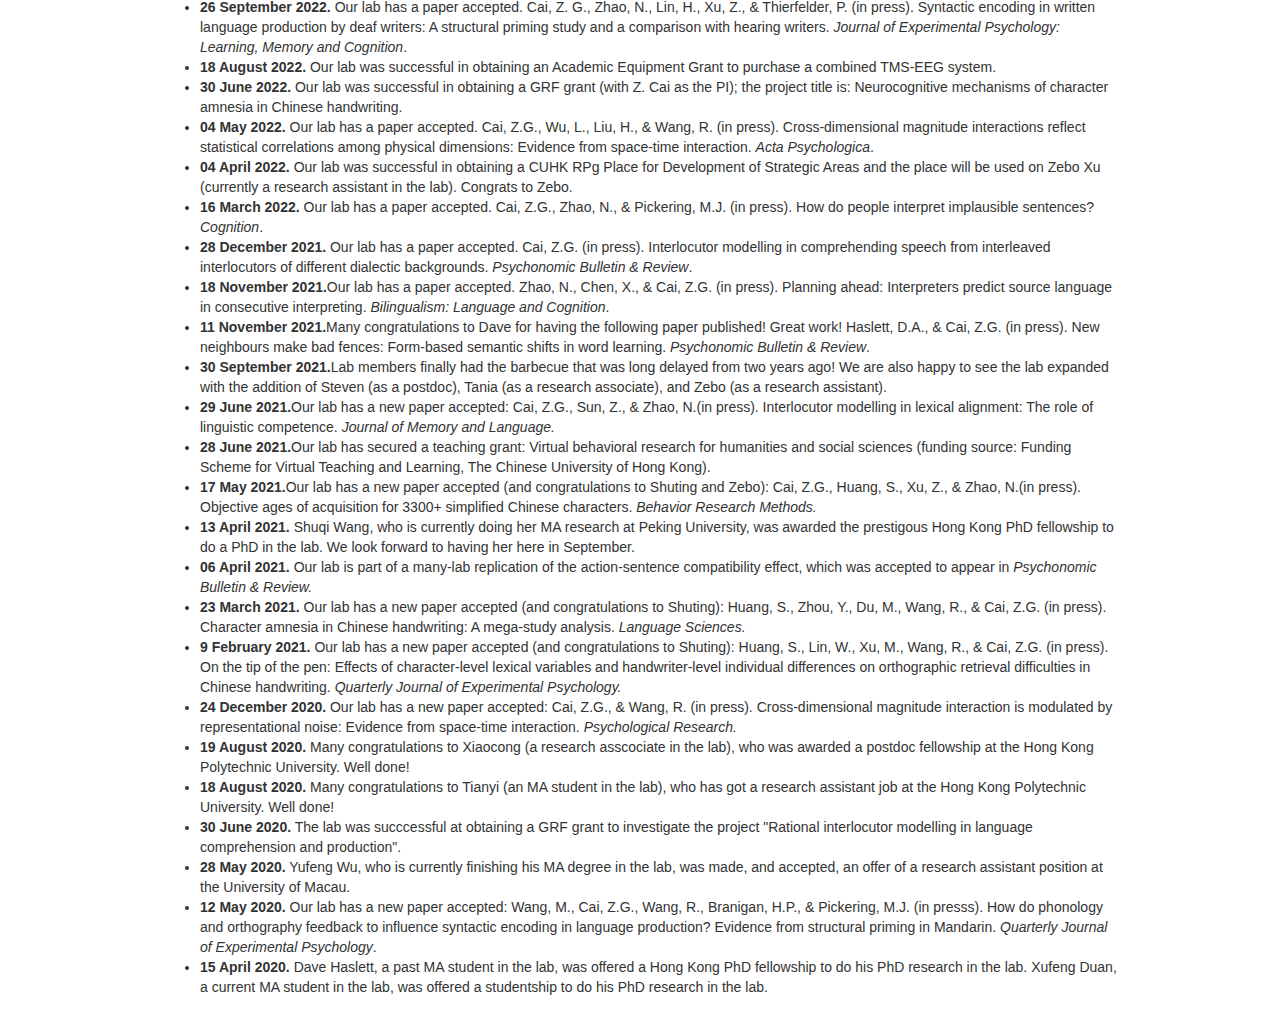
==== commit 5276a6dc: "Update index.html" ====
--- a/index.html
+++ b/index.html
@@ -25,7 +25,7 @@
    <body>
       <div class="container">
          <header id="overview">
-			<img alt="" src="images/lab.jpg">
+			<img alt="" src="images/lab_new.png">
 		</header>
          <div class="masthead">
             <div class="navbar">
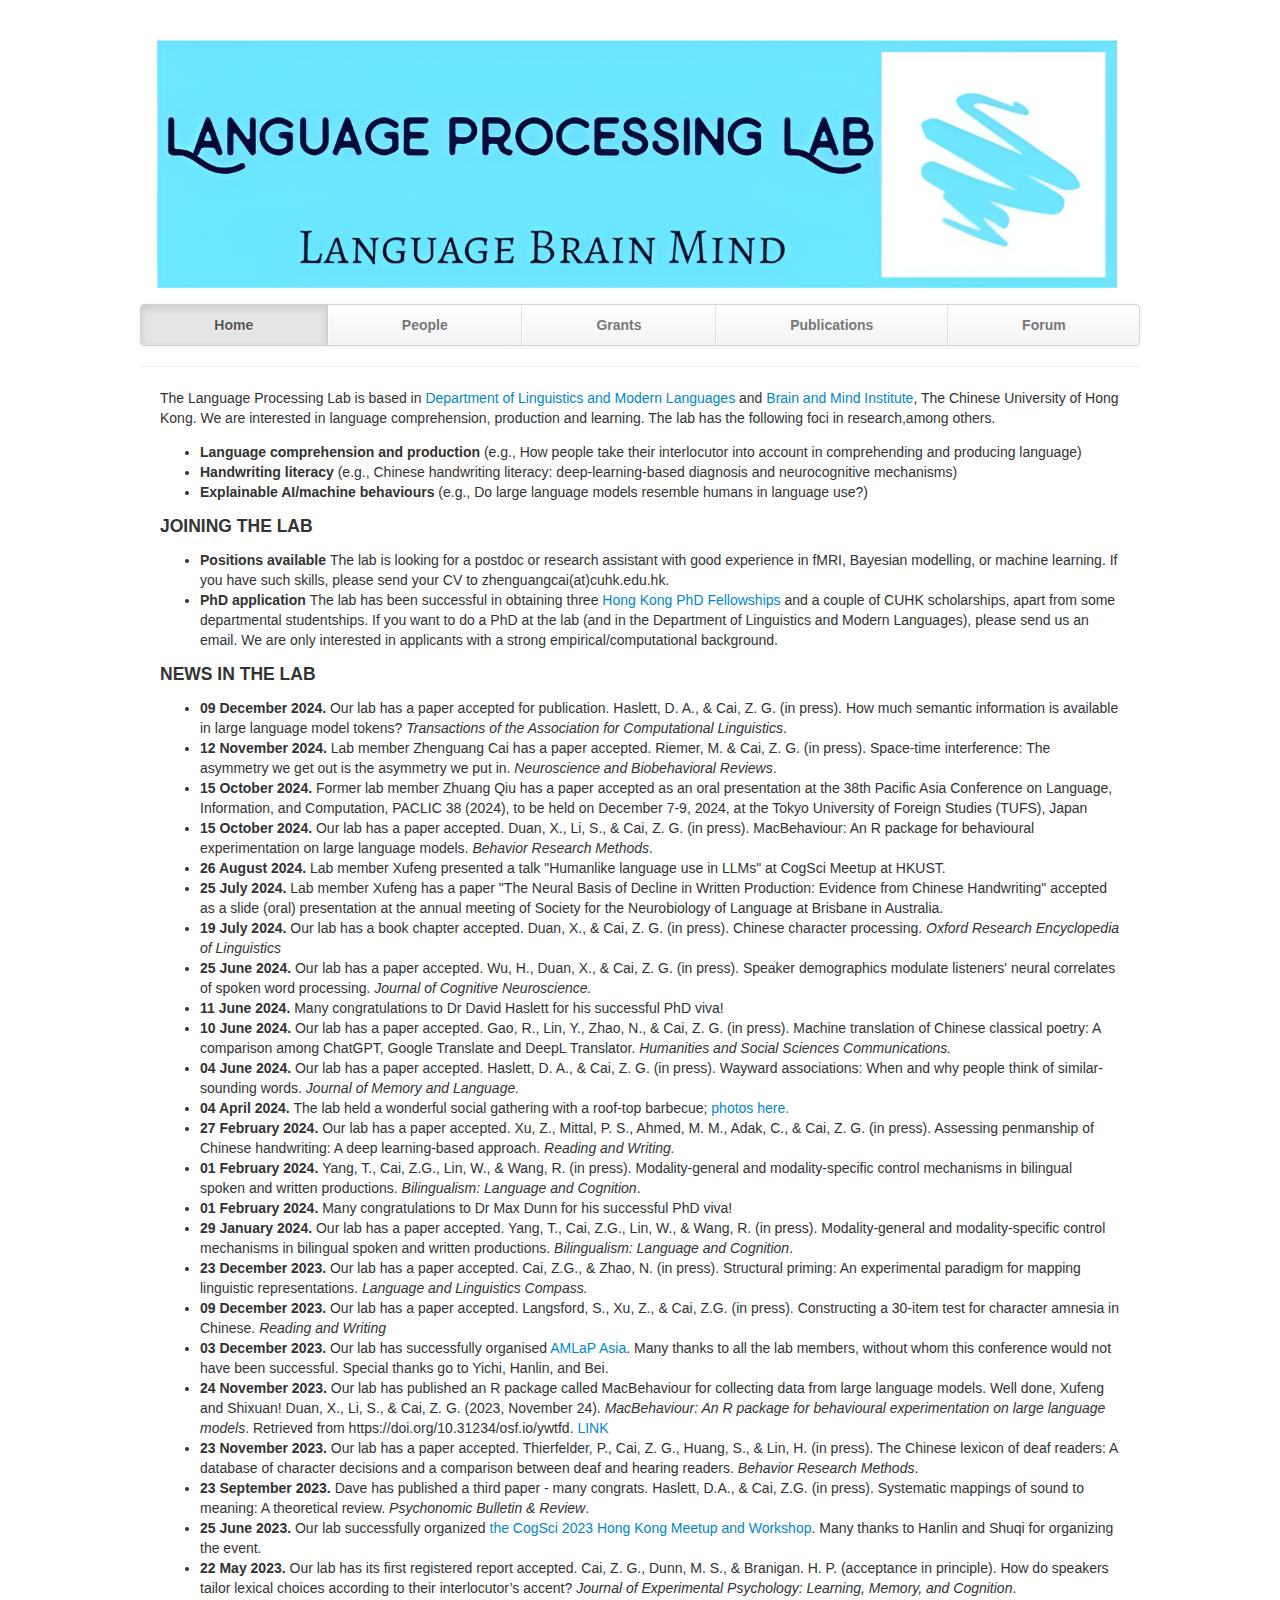
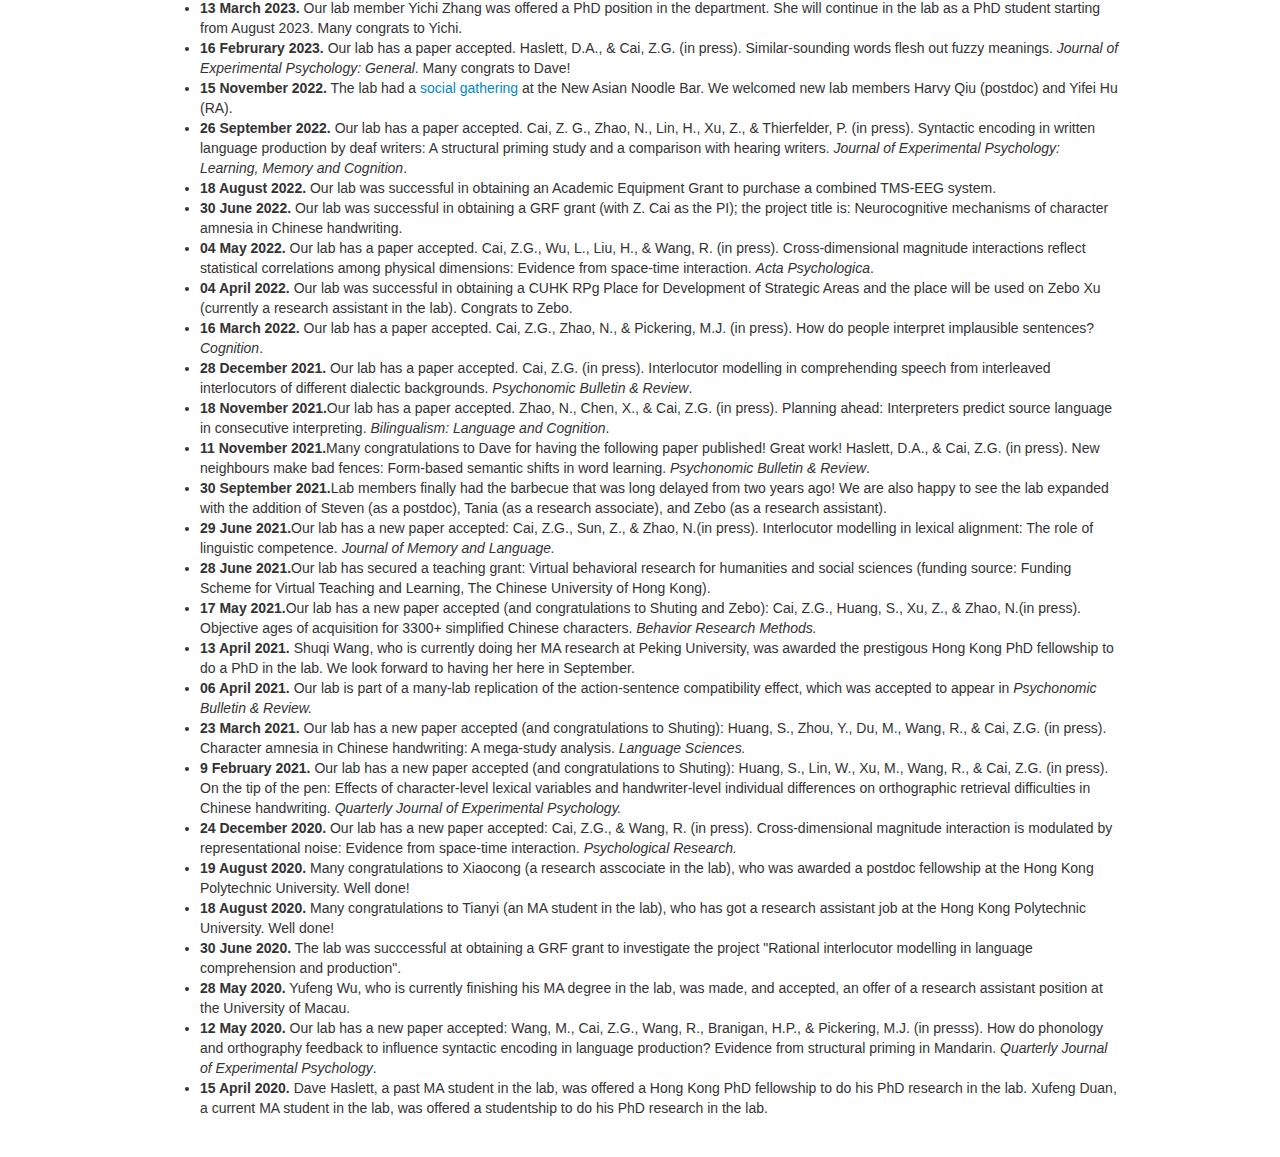
==== commit 84a92679: "Update index.html" ====
--- a/index.html
+++ b/index.html
@@ -65,6 +65,7 @@
 
 <h4>NEWS IN THE LAB</h4>
 				  <ol>
+<li><b>09 December 2024.</b> Our lab has a paper accepted for publication. Haslett, D. A., & Cai, Z. G. (in press). How much semantic information is available in large language model tokens? <em>Transactions of the Association for Computational Linguistics</em>.
 <li><b>12 November 2024.</b> Lab member Zhenguang Cai has a paper accepted. Riemer, M. & Cai, Z. G. (in press). Space-time interference: The asymmetry we get out is the asymmetry we put in. <em>Neuroscience and Biobehavioral Reviews</em>.
 <li><b>15 October 2024.</b> Former lab member Zhuang Qiu has a paper accepted as an oral presentation at the 38th Pacific Asia Conference on Language, Information, and Computation, PACLIC 38 (2024), to be held on December 7-9, 2024, at the Tokyo University of Foreign Studies (TUFS), Japan </li>
 <li><b>15 October 2024.</b> Our lab has a paper accepted. Duan, X., Li, S., & Cai, Z. G. (in press). MacBehaviour: An R package for behavioural experimentation on large language models. <em>Behavior Research Methods</em>.</li>
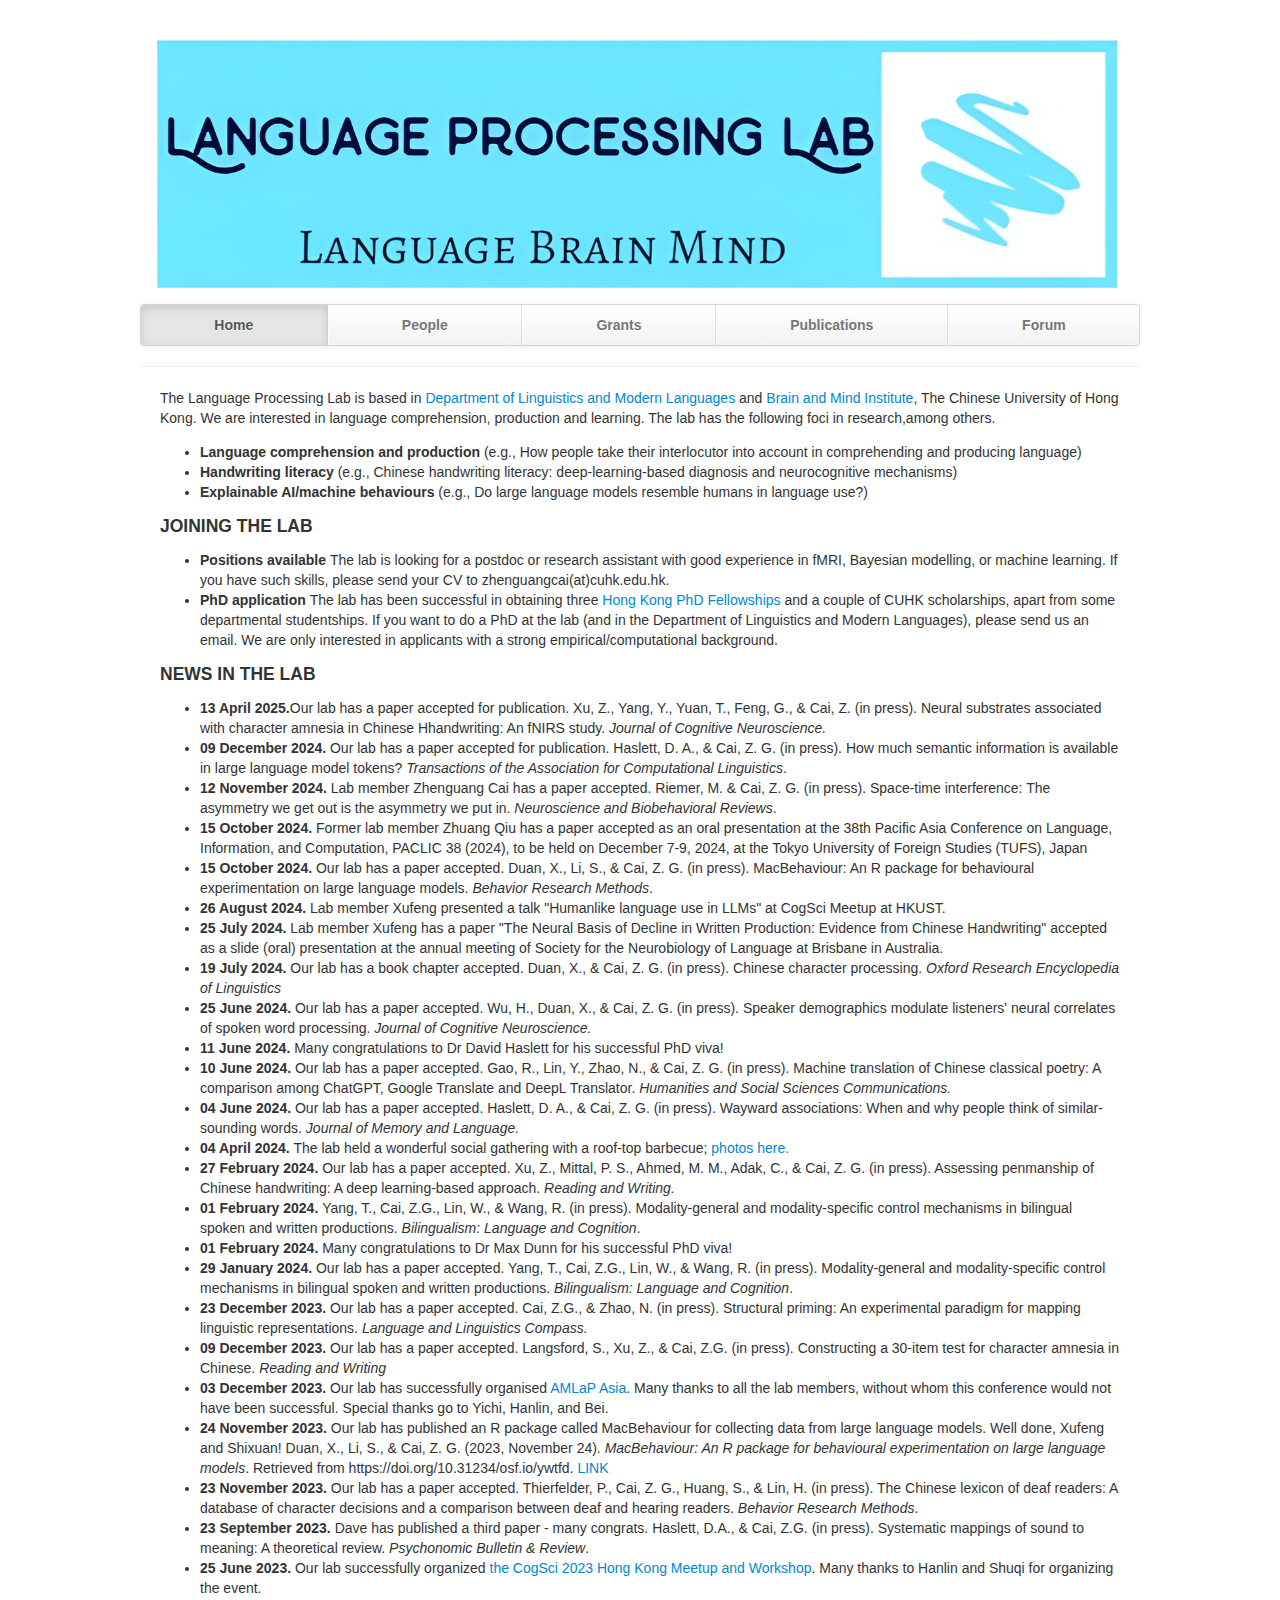
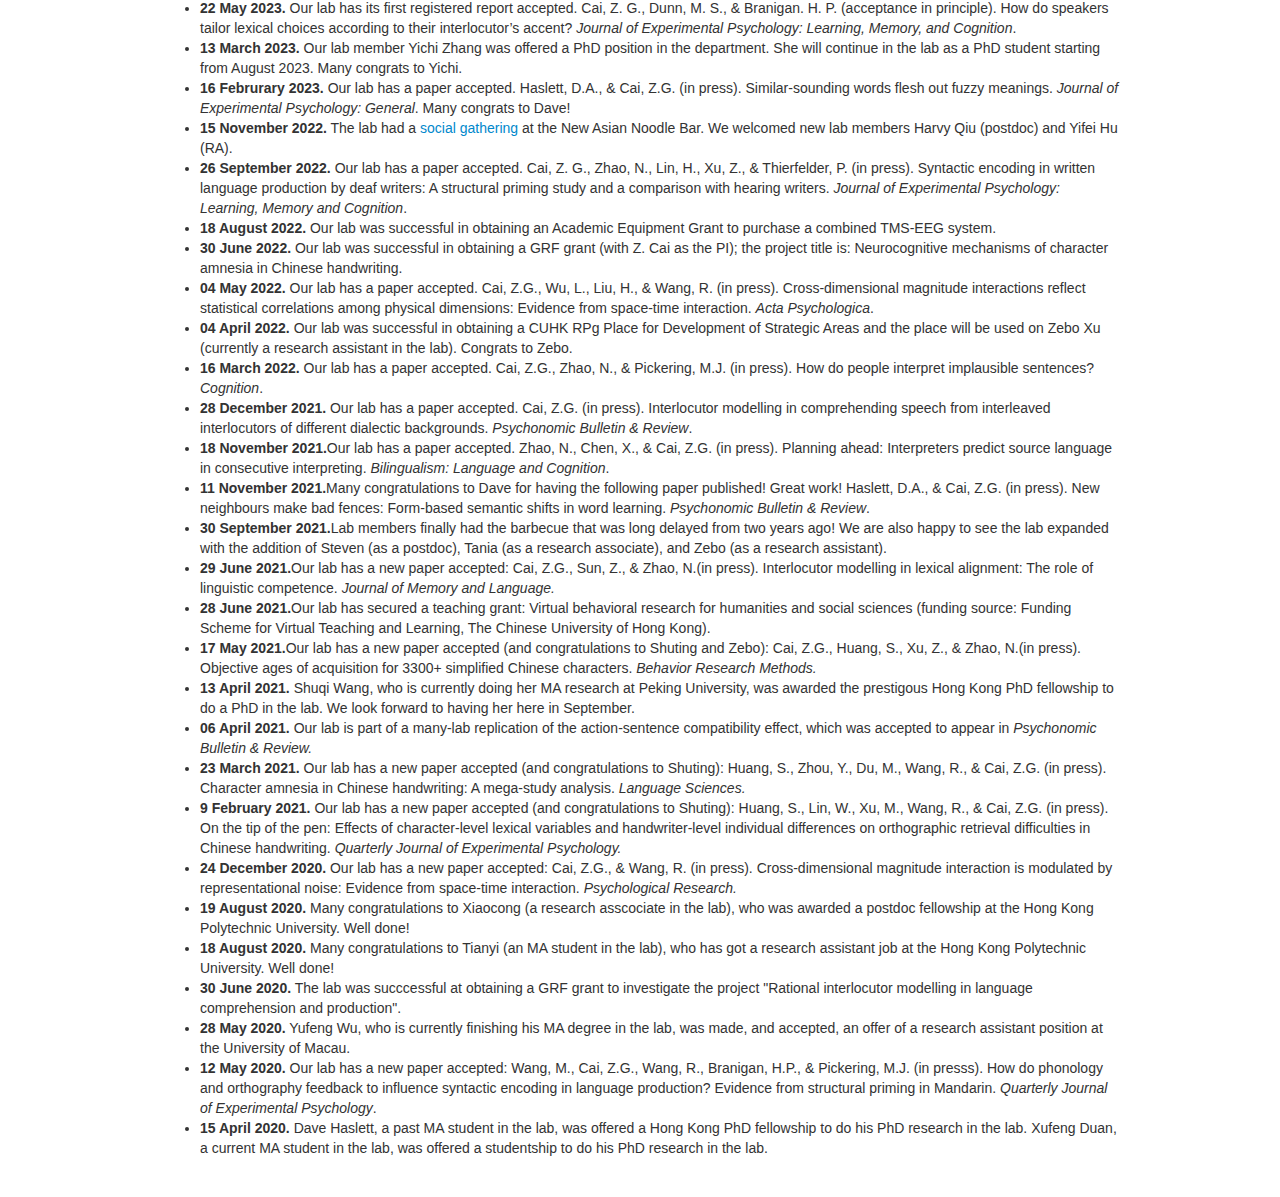
==== commit 94f52f9a: "Update index.html" ====
--- a/index.html
+++ b/index.html
@@ -65,6 +65,7 @@
 
 <h4>NEWS IN THE LAB</h4>
 				  <ol>
+		<li><b>13 April 2025.</b>Our lab has a paper accepted for publication. Xu, Z., Yang, Y., Yuan, T., Feng, G., & Cai, Z. (in press). Neural substrates associated with character amnesia in Chinese Hhandwriting: An fNIRS study. <em>Journal of Cognitive Neuroscience.</em>
 <li><b>09 December 2024.</b> Our lab has a paper accepted for publication. Haslett, D. A., & Cai, Z. G. (in press). How much semantic information is available in large language model tokens? <em>Transactions of the Association for Computational Linguistics</em>.
 <li><b>12 November 2024.</b> Lab member Zhenguang Cai has a paper accepted. Riemer, M. & Cai, Z. G. (in press). Space-time interference: The asymmetry we get out is the asymmetry we put in. <em>Neuroscience and Biobehavioral Reviews</em>.
 <li><b>15 October 2024.</b> Former lab member Zhuang Qiu has a paper accepted as an oral presentation at the 38th Pacific Asia Conference on Language, Information, and Computation, PACLIC 38 (2024), to be held on December 7-9, 2024, at the Tokyo University of Foreign Studies (TUFS), Japan </li>
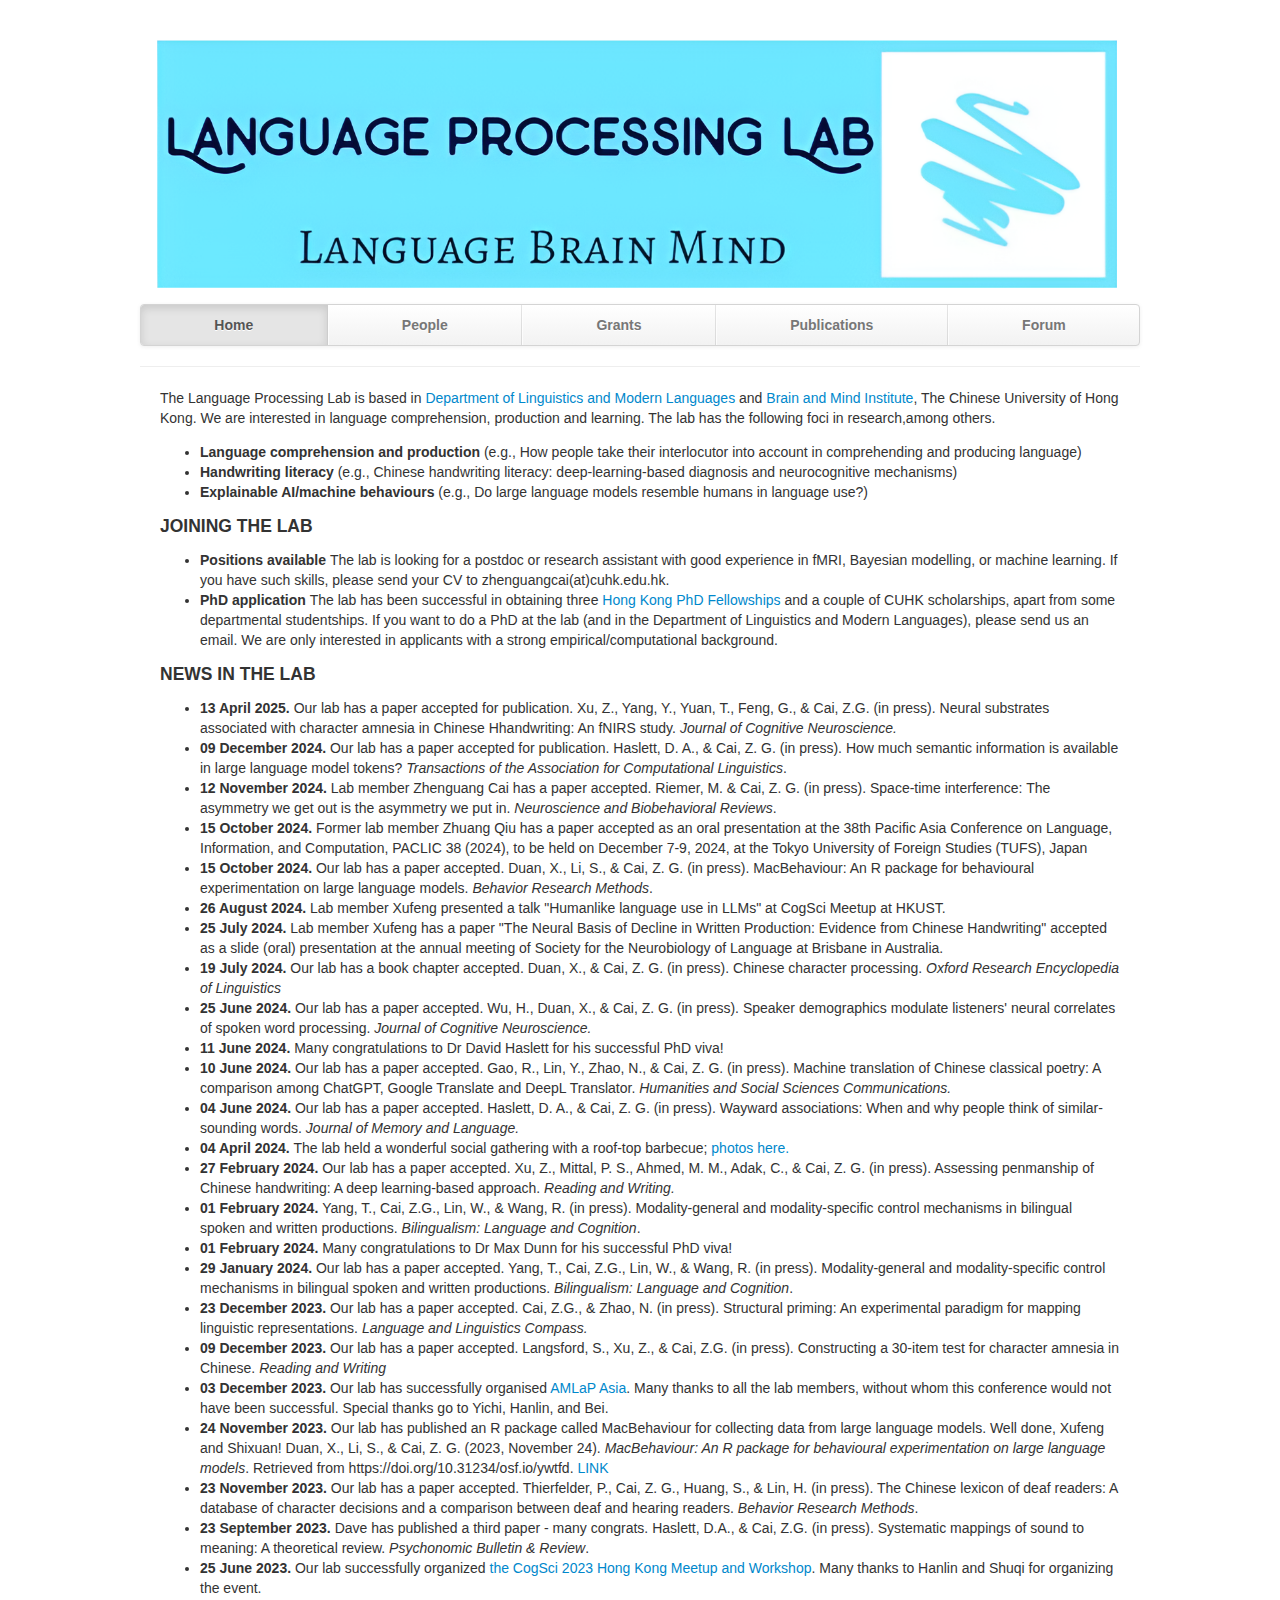
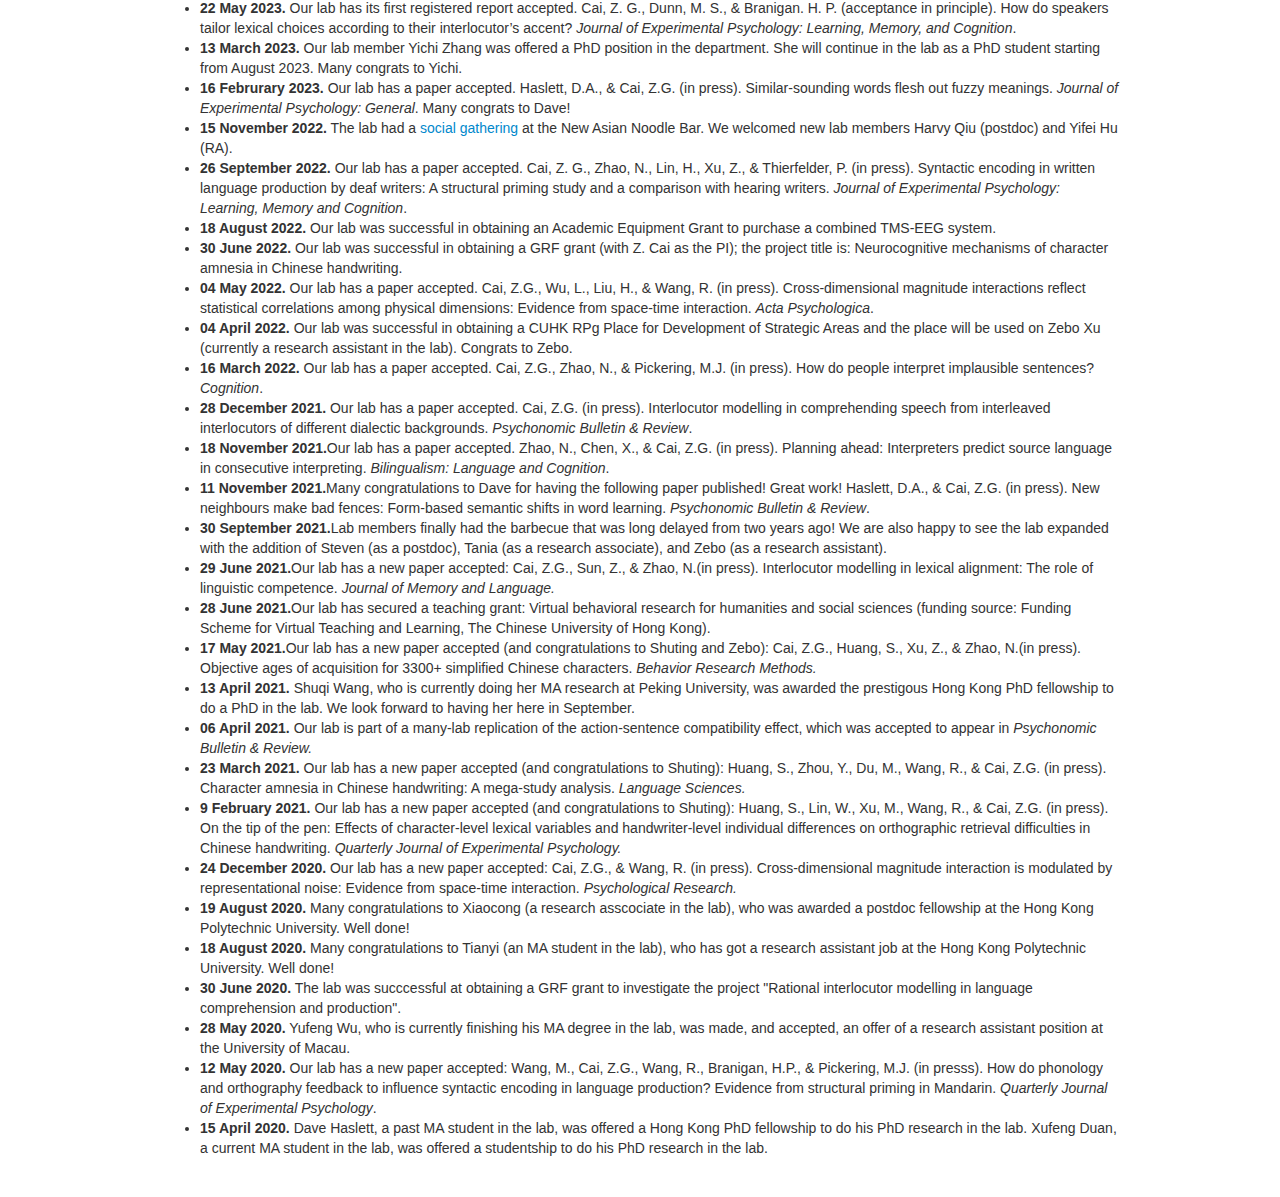
==== commit cd871ba1: "Update index.html" ====
--- a/index.html
+++ b/index.html
@@ -65,7 +65,7 @@
 
 <h4>NEWS IN THE LAB</h4>
 				  <ol>
-		<li><b>13 April 2025.</b>Our lab has a paper accepted for publication. Xu, Z., Yang, Y., Yuan, T., Feng, G., & Cai, Z. (in press). Neural substrates associated with character amnesia in Chinese Hhandwriting: An fNIRS study. <em>Journal of Cognitive Neuroscience.</em>
+		<li><b>13 April 2025. </b>Our lab has a paper accepted for publication. Xu, Z., Yang, Y., Yuan, T., Feng, G., & Cai, Z.G. (in press). Neural substrates associated with character amnesia in Chinese Hhandwriting: An fNIRS study. <em>Journal of Cognitive Neuroscience.</em>
 <li><b>09 December 2024.</b> Our lab has a paper accepted for publication. Haslett, D. A., & Cai, Z. G. (in press). How much semantic information is available in large language model tokens? <em>Transactions of the Association for Computational Linguistics</em>.
 <li><b>12 November 2024.</b> Lab member Zhenguang Cai has a paper accepted. Riemer, M. & Cai, Z. G. (in press). Space-time interference: The asymmetry we get out is the asymmetry we put in. <em>Neuroscience and Biobehavioral Reviews</em>.
 <li><b>15 October 2024.</b> Former lab member Zhuang Qiu has a paper accepted as an oral presentation at the 38th Pacific Asia Conference on Language, Information, and Computation, PACLIC 38 (2024), to be held on December 7-9, 2024, at the Tokyo University of Foreign Studies (TUFS), Japan </li>
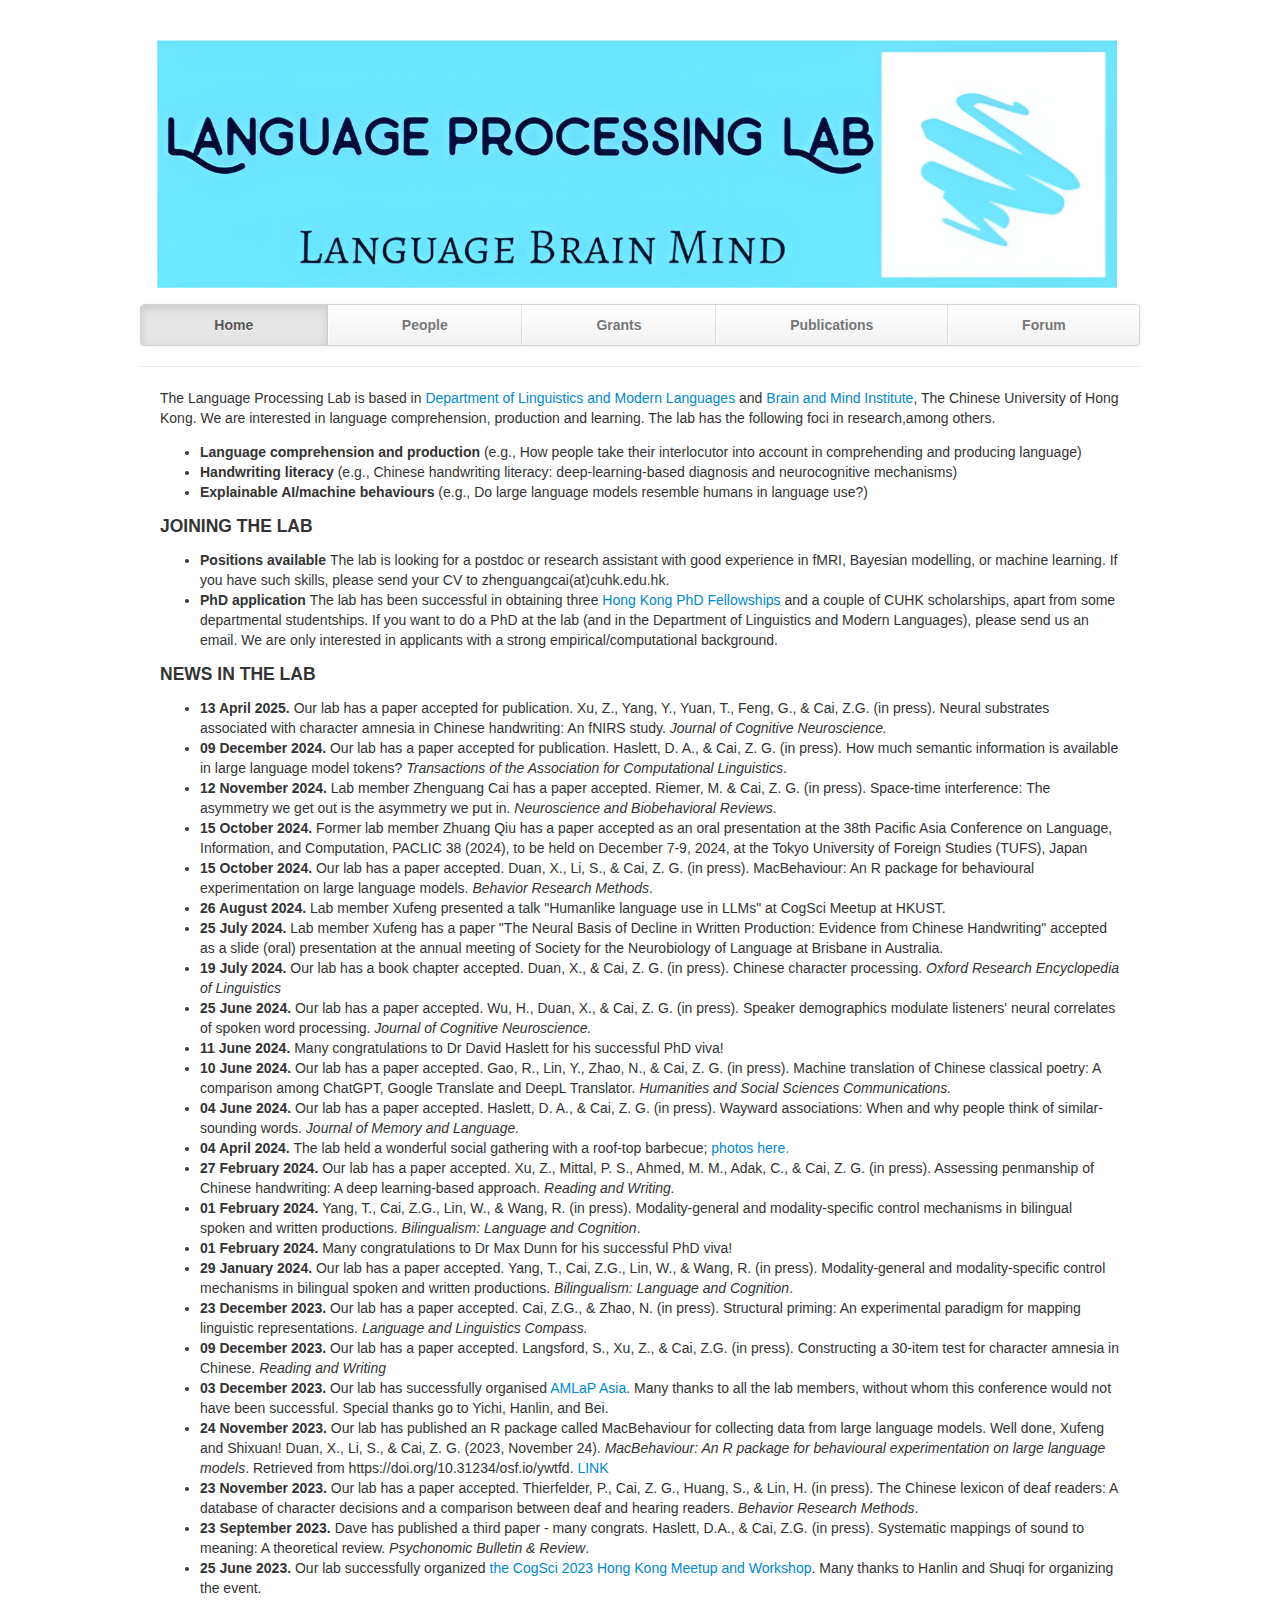
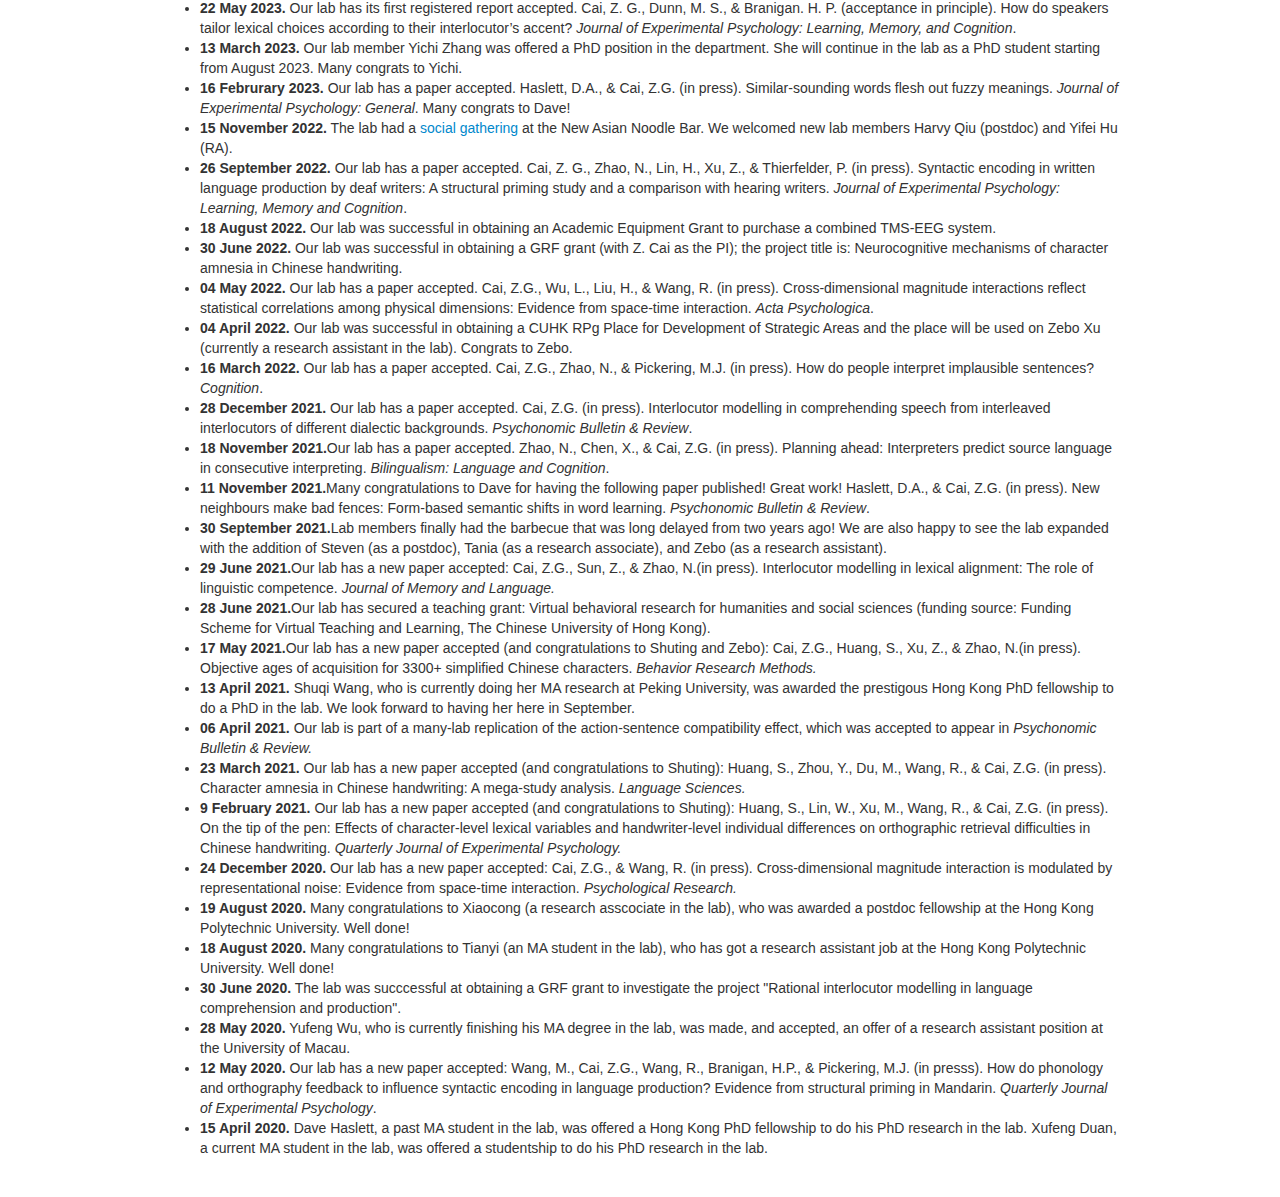
==== commit 282aa81d: "Update index.html" ====
--- a/index.html
+++ b/index.html
@@ -65,7 +65,7 @@
 
 <h4>NEWS IN THE LAB</h4>
 				  <ol>
-		<li><b>13 April 2025. </b>Our lab has a paper accepted for publication. Xu, Z., Yang, Y., Yuan, T., Feng, G., & Cai, Z.G. (in press). Neural substrates associated with character amnesia in Chinese Hhandwriting: An fNIRS study. <em>Journal of Cognitive Neuroscience.</em>
+		<li><b>13 April 2025. </b>Our lab has a paper accepted for publication. Xu, Z., Yang, Y., Yuan, T., Feng, G., & Cai, Z.G. (in press). Neural substrates associated with character amnesia in Chinese handwriting: An fNIRS study. <em>Journal of Cognitive Neuroscience.</em>
 <li><b>09 December 2024.</b> Our lab has a paper accepted for publication. Haslett, D. A., & Cai, Z. G. (in press). How much semantic information is available in large language model tokens? <em>Transactions of the Association for Computational Linguistics</em>.
 <li><b>12 November 2024.</b> Lab member Zhenguang Cai has a paper accepted. Riemer, M. & Cai, Z. G. (in press). Space-time interference: The asymmetry we get out is the asymmetry we put in. <em>Neuroscience and Biobehavioral Reviews</em>.
 <li><b>15 October 2024.</b> Former lab member Zhuang Qiu has a paper accepted as an oral presentation at the 38th Pacific Asia Conference on Language, Information, and Computation, PACLIC 38 (2024), to be held on December 7-9, 2024, at the Tokyo University of Foreign Studies (TUFS), Japan </li>
